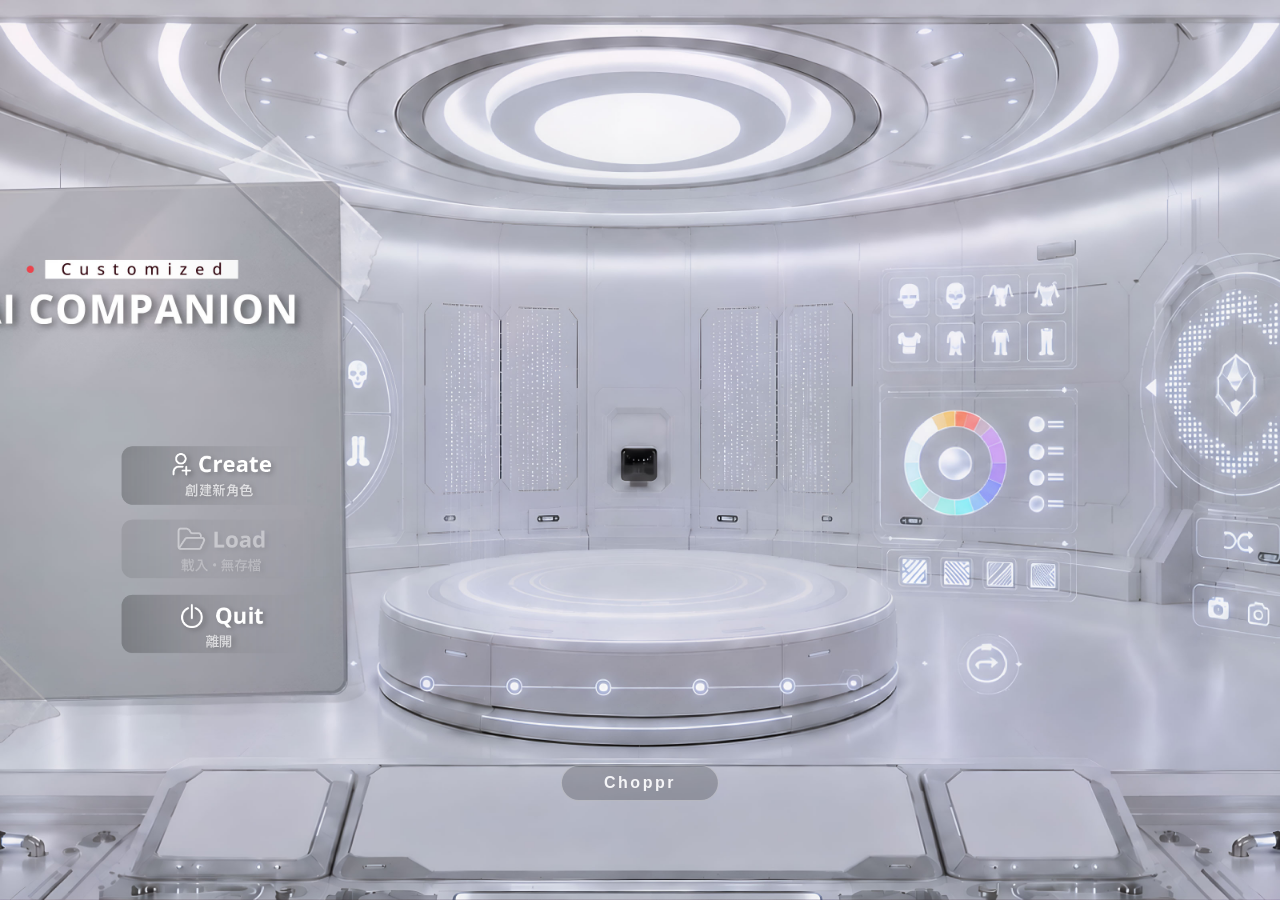
==== ui/web_container/index.html @ 9514e6f8 "UIUX Update" ====
<!DOCTYPE html>
<html lang="zh-Hant">
<head>
  <meta charset="UTF-8">
  <meta name="viewport" content="width=device-width, initial-scale=1.0">
  <title>ECHOES Pet</title>
  <link rel="stylesheet" href="style.css">
</head>
<body>
  <main id="stage-root" class="stage-root" aria-label="ECHOES Companion Main">
    <div id="stage-background" class="stage-background" aria-hidden="true"><img class="room-background" src="../../assets/backgrounds/default_room.jpg" alt=""></div>
    <div id="stage-pet-layer" class="stage-pet-layer" aria-label="角色，點擊可開啟聊天">
      <div id="panel-video-anchor" class="room-panel-anchor"><video id="panel-video" muted playsinline></video></div>
      <button id="pet-character" class="room-character" type="button" aria-label="與角色聊天"><video id="pet-video" autoplay loop muted playsinline></video></button>
    </div>
    <div id="hud-level-badge" class="level-badge" aria-live="polite"><span id="hud-score-text">★ Score 0</span><span id="hud-score-level">· Lv.1</span><span id="hud-score-delta" hidden>+0</span></div>
    <nav id="companion-nav" aria-label="Companion actions">
      <button class="companion-nav__item" type="button" data-hud="hud-chat" aria-label="Chat"><span class="nav-glyph">◌</span><span class="nav-badge" hidden></span><span>Chat</span></button>
      <button class="companion-nav__item" type="button" data-hud="hud-agent" aria-label="Agent"><span class="nav-glyph">✦</span><span>Agent</span></button>
      <button class="companion-nav__item" type="button" data-hud="hud-style" aria-label="Style"><span class="nav-glyph">◇</span><span>Style</span></button>
      <button class="companion-nav__item" type="button" data-hud="hud-scene" aria-label="Scene"><span class="nav-glyph">▦</span><span>Scene</span></button>
    </nav>
    <button id="stage-save-button" class="stage-menu-button stage-save-button" type="button">儲存進度</button><span id="render-activity-badge" class="render-activity-badge" hidden aria-label="Render activity"></span><button id="stage-menu-button" class="stage-menu-button" type="button" aria-label="返回主選單">‹ Menu</button>
  </main>

  <div id="app-screens" aria-live="polite">
    <section id="screen-main-menu" class="app-screen menu-screen window-drag-handle" aria-label="Main Menu">
      <nav class="menu-screen__actions">
        <button id="menu-create-button" class="menu-action menu-action--primary" type="button" aria-label="Create"><img src="../assets/buttons/create.png" alt=""><small hidden>建立新角色</small></button>
        <button id="menu-load-button" class="menu-action" type="button" disabled aria-label="Load"><img src="../assets/buttons/load.png" alt=""><small hidden>尚無角色</small></button>
        <button id="menu-quit-button" class="menu-action" type="button" aria-label="Quit"><img src="../assets/buttons/quit.png" alt=""><small hidden>離開</small></button>
      </nav>
      <section class="menu-screen__preview" aria-label="Companion preview"><div class="menu-screen__preview-card"><video id="menu-preview-character" autoplay muted loop playsinline aria-label="Choppr 預覽動畫"></video></div><b>Choppr</b></section>
    </section>

    <section id="screen-create-character" class="app-screen creation-screen" aria-label="Create Character" hidden>
      <div class="screen-card screen-card--wide">
        <header class="screen-header"><div><h1>Create Character</h1><p>建立角色</p></div><button class="icon-button" type="button" data-screen="screen-main-menu" aria-label="Back">×</button></header>
        <nav class="screen-tabs" aria-label="角色建立方式"><button id="preset-tab-button" class="is-active" type="button">Preset <small>預設 ×7</small></button><button id="customize-tab-button" type="button">Customize <small>客製化</small></button></nav>
        <section id="tab-preset" class="create-tab">
          <div class="preset-carousel"><button id="preset-carousel-prev" class="carousel-arrow" type="button" aria-label="Previous">‹</button><div class="preset-spotlight"><div class="preset-portrait"></div><div><span id="preset-carousel-index" class="counter-pill">0 / 0</span><h2 id="preset-name">尚無預設角色</h2><p id="preset-persona">選擇一位角色開始冒險。</p><button id="preset-select-button" class="primary-button" type="button" disabled>Select</button></div></div><button id="preset-carousel-next" class="carousel-arrow" type="button" aria-label="Next">›</button></div>
          <div id="preset-thumb-list" class="number-pager" aria-label="Preset pages"></div>
        </section>
        <section id="tab-customize" class="create-tab" data-state="before" hidden>
          <div class="customize-grid"><div class="customize-form"><label class="upload-box" for="preset-customize-file"><span>＋</span><b>Upload image</b><small>上傳單張圖片</small></label><input id="preset-customize-file" type="file" accept="image/*" hidden><label>Character Name<input id="custom-character-name" type="text" placeholder="Character name..."></label><label>Prompt <small>(optional)</small><textarea id="custom-character-prompt" rows="4" placeholder="Describe style..."></textarea></label><button id="preset-customize-generate" class="primary-button" type="button">Generate</button></div><div class="customize-preview"><div class="customize-state customize-state--before"><p>等待生成</p><span>上傳圖片並輸入角色資訊</span></div><div class="customize-state customize-state--generating"><b>Generating</b><p>角色審核中…</p><div class="progress-line"><span></span></div><button class="ghost-button" type="button" data-modal="modal-discard-confirm">Back</button></div><div class="customize-state customize-state--done"><b>Done</b><div class="preview-orb"></div><p>動態與背景已就緒</p><button id="custom-use-button" class="primary-button" type="button">Use this character</button><button class="ghost-button" type="button" data-modal="modal-discard-confirm">Regenerate</button></div></div></div>
        </section>
      </div>
    </section>

    <section id="screen-load-save" class="app-screen load-screen window-drag-handle" aria-label="Load Save" hidden>
      <div class="screen-card screen-card--save"><header class="screen-header"><div><h1>Load Save</h1><p>載入存檔</p></div><button class="icon-button" type="button" data-screen="screen-main-menu" aria-label="Back">×</button></header><div id="save-card-grid" class="save-card-grid"></div><footer class="screen-footer"><button id="save-back-button" class="ghost-button" type="button">Back</button><span></span><button id="save-delete-button" class="danger-button" type="button" disabled>Delete</button><button id="save-continue-button" class="primary-button" type="button" disabled>Continue</button></footer></div>
    </section>

    <section id="screen-loading" class="app-screen loading-screen" aria-label="Loading" hidden><span id="loading-percent" class="loading-percent">0%</span><div class="loading-screen__copy"><h1>Loading your companion</h1><p>場景與角色正在就位</p><div class="progress-line"><span></span></div></div></section>
  </div>

  <div id="hud-layer" hidden>
    <section id="hud-chat" class="hud-panel" aria-label="Chat" hidden><header class="hud-header"><div><h1>Chat</h1><p>對話</p></div><button class="icon-button" type="button" data-close-hud aria-label="Close">×</button></header><div id="conversation-list" class="message-list" aria-live="polite"></div><footer class="hud-composer"><input id="talk-text-input" type="text" placeholder="輸入訊息…"><button id="runtime-stt-button" class="icon-button" type="button" aria-label="Voice input">◉</button></footer><span id="conversation-queue-text" hidden>Queue 0</span></section>
    <section id="hud-agent" class="hud-panel" aria-label="Agent" hidden><header class="hud-header"><h1>Agent</h1><button class="icon-button" type="button" data-close-hud aria-label="Close">×</button></header><div class="agent-command"><input id="agent-command-input" type="text" placeholder="問我或下指令…"><button id="agent-command-mic" class="icon-button" type="button" aria-label="Voice input">◉</button><button id="agent-command-submit" class="primary-button" type="button">GO</button></div><div class="chip-row"><button id="agent-chip-music" type="button">♫ 音樂</button><button id="agent-toggle-music" class="chip-toggle" type="button" hidden aria-label="切換音樂技能開關">⏻</button><button id="agent-chip-news" type="button">▤ 遊戲新聞</button><button id="agent-toggle-news" class="chip-toggle" type="button" hidden aria-label="切換新聞技能開關">⏻</button></div><div class="agent-result"><span id="agent-result-text">輸入問題或點選快捷指令。</span><b id="agent-result-delta">+0</b></div><section class="agent-persona" aria-label="人設"><div class="agent-persona__head"><h2>人設</h2><span id="persona-validation-status" class="counter-pill">-</span></div><textarea id="persona-textarea" rows="4" placeholder="輸入角色人設，例如：個性、說話語氣、喜好…"></textarea><div class="agent-persona__actions"><button id="persona-save-button" class="secondary-button" type="button">儲存人設</button><button id="persona-cancel-button" class="ghost-button" type="button">取消變更</button></div></section></section>
    <section id="hud-style" class="hud-panel" aria-label="Style" hidden><header class="hud-header"><div><h1>Styles</h1><p>造型 <span id="style-slot-count" class="counter-pill">格子 2 / 4</span></p></div><button class="icon-button" type="button" data-close-hud aria-label="Close">×</button></header><div id="style-slot-grid" class="slot-grid"></div><div class="slot-legend"><span>□ 已生成</span><span>◌ 生成中</span><span>◍ 待確認</span><span>┄ 空格待生成</span></div><button id="style-apply-button" class="apply-button" type="button" disabled>Apply</button></section>
    <section id="hud-scene" class="hud-panel" aria-label="Scene" hidden><header class="hud-header"><div><h1>Scene</h1><p>場景</p></div><button class="icon-button" type="button" data-close-hud aria-label="Close">×</button></header><div id="scene-slot-grid" class="slot-grid"></div><div class="slot-legend"><span>□ 已生成</span><span>◌ 生成中</span><span>┄ 空格待生成</span></div><button id="scene-follow-button" class="ghost-button" type="button">↺ 跟隨造型</button><button id="scene-apply-button" class="apply-button" type="button" disabled>Apply</button></section>
  </div>

  <div id="modal-layer" hidden>
    <section id="modal-name-character" class="modal" role="dialog" aria-modal="true" aria-label="Name character" hidden><h1>Name your character</h1><p>確認名稱後建立角色。</p><input id="name-character-input" type="text" value="New Companion"><footer><button class="ghost-button" type="button" data-close-modal>Cancel</button><button id="name-character-confirm" class="primary-button" type="button">Confirm</button></footer></section>
    <section id="modal-discard-confirm" class="modal" role="dialog" aria-modal="true" aria-label="Discard generated content" hidden><div class="modal-warning">!</div><h1>回上一步將刪除已生成內容</h1><p>重新生成或返回編輯會清除目前已完成的 13 組動作模板，此操作無法復原。</p><footer><button class="ghost-button" type="button" data-close-modal>Cancel</button><button id="discard-confirm-button" class="danger-button" type="button">Discard &amp; back</button></footer></section>
    <section id="modal-delete-confirm" class="modal" role="dialog" aria-modal="true" aria-label="Delete save" hidden><div class="modal-warning">!</div><h1 id="delete-save-title">刪除存檔？</h1><p>此角色的等級、造型與場景進度將永久刪除、無法復原。</p><footer><button class="ghost-button" type="button" data-close-modal>Cancel</button><button id="delete-confirm-button" class="danger-button" type="button">Delete</button></footer></section>
    <section id="modal-close-confirm" class="modal" role="dialog" aria-modal="true" aria-label="Close app" hidden><h1>Close ECHOES?</h1><label><input id="skip-close-confirm" type="checkbox"> 不再顯示此提示</label><footer><button class="ghost-button" type="button" data-close-modal>Cancel</button><button id="close-confirm-button" class="danger-button" type="button">Close</button></footer></section>
    <section id="modal-reward-popup" class="modal" role="dialog" aria-modal="true" aria-label="Reward" hidden><h1>New reward ready</h1><p>新的素材已完成生成。</p><footer><button class="ghost-button" type="button" data-close-modal>Later</button><button class="primary-button" type="button" data-close-modal>Apply</button></footer></section>
    <section id="modal-growth-offer" class="modal" role="dialog" aria-modal="true" aria-label="Generate growth variant" hidden><h1 id="growth-offer-title">準備生成新造型？</h1><p id="growth-offer-description">此提示會說明本次升級或事件的觸發原因。</p><footer><button id="growth-offer-decline" class="ghost-button" type="button">暫不生成</button><button id="growth-offer-accept" class="primary-button" type="button">生成</button></footer></section>
    <section id="modal-motion-offer" class="modal" role="dialog" aria-modal="true" aria-label="Generate motion clips" hidden><h1 id="motion-offer-title">準備生成動作？</h1><p id="motion-offer-description">此提示會說明本次升級或事件的觸發原因。</p><img id="motion-offer-preview" class="modal-preview" alt="New style preview"><footer><button id="motion-offer-decline" class="ghost-button" type="button">不生成</button><button id="motion-offer-accept" class="primary-button" type="button">生成</button></footer></section>
  </div>

  <aside id="debug-panel" hidden aria-label="Debug panel"><button id="debug-close-button" class="icon-button" type="button">×</button><h2>Debug</h2><p id="room-character-name">Pet Preview</p><span id="runtime-mode-badge">mode: harness</span><span id="runtime-stt-status">idle</span><button id="runtime-reset-button" type="button">Reset</button><button id="runtime-joke-button" type="button">Joke</button><button id="runtime-share-button" type="button">Share</button><button id="runtime-music-button" type="button">Music</button><button id="runtime-news-button" type="button">News</button><button id="refresh-skills-button" type="button">Refresh skills</button><span id="skill-count-badge">0 skills</span><div id="skill-list"></div><span id="character-skill-count">0 skills</span><div id="character-skill-list"></div><div id="persona-builtin-skill-list"></div><button id="persona-local-skill-new-button" type="button">新增技能</button><div id="persona-local-skill-list"></div><div id="persona-local-skill-form" hidden><input id="local-skill-id-input" placeholder="skill_id"><input id="local-skill-display-name-input" placeholder="顯示名稱"><input id="local-skill-description-input" placeholder="描述"><input id="local-skill-triggers-input" placeholder="觸發詞"><input id="local-skill-behavior-input" placeholder="behavior"><input id="local-skill-required-tool-input" placeholder="required_tool"><p id="local-skill-form-error" hidden></p><button id="local-skill-save-button" type="button">儲存技能</button><button id="local-skill-form-cancel-button" type="button">取消</button></div><input id="persona-preview-input" placeholder="測試技能"><button id="persona-preview-button" type="button">預覽</button><div id="persona-preview-result" hidden></div></aside>
  <audio id="room-audio" preload="none"></audio>
  <script src="qrc:///qtwebchannel/qwebchannel.js"></script>
  <script src="app.js"></script>
</body>
</html>
---- ui/web_container/style.css ----
:root {
  --ink: #f5f5f7;
  --muted: #a1a1aa;
  --surface: rgba(24, 24, 27, .9);
  --surface-strong: rgba(18, 18, 20, .95);
  --line: rgba(255, 255, 255, .1);
  --accent: #ff4d4d;
  --radius: 32px;
  --stage-scale: 1;
}

* { box-sizing: border-box; }
html, body { width: 100%; height: 100%; margin: 0; overflow: hidden; background: #09090b; color: var(--ink); font-family: "Segoe UI", "Microsoft JhengHei", sans-serif; }
button, input, textarea { font: inherit; }
button { cursor: pointer; }
button:disabled { cursor: not-allowed; opacity: .38; }
[hidden] { display: none !important; }

.stage-root, .stage-background, .stage-pet-layer { position: fixed; top: 0; right: 0; bottom: 0; left: 0; }
.stage-root { overflow: hidden; background: #09090b; }
.stage-background { z-index: 0; background: radial-gradient(circle at 70% 20%, #2b2736, #0b0b0e 72%); }
.room-background { width: 100%; height: 100%; object-fit: cover; }
.stage-pet-layer { z-index: 1; pointer-events: none; }
/* webm 是 1920×1080 全幅、角色已合成在畫面中，所以角色層滿版承接原尺寸，不另外框一個小方塊。
   moveCharacter(x, y, scale) 仍可微調位移與縮放，留給實機對位用。 */
.room-character { position: absolute; top: 0; right: 0; bottom: 0; left: 0; width: 100%; height: 100%; padding: 0; border: 0; background: transparent; transform: translate(var(--pet-anchor-shift, 0px), calc(-1 * var(--pet-floor-offset, 0px))) scale(var(--pet-scale, 1)); pointer-events: auto; }
.room-character video, .room-panel-anchor video { width: 100%; height: 100%; object-fit: contain; object-position: center center; }
.room-panel-anchor { position: absolute; top: 0; right: 0; bottom: 0; left: 0; pointer-events: none; }
.room-panel-anchor video { display: none; }
.stage-root.asset-applying { animation: asset-applied .36s ease; }@keyframes asset-applied { 50% { filter: brightness(1.18); } }

.level-badge { position: fixed; z-index: 4; top: 48px; right: 48px; display: flex; align-items: center; padding: 10px 18px; border: 1px solid var(--line); border-radius: 999px; background: rgba(0, 0, 0, .6); backdrop-filter: blur(12px); font-size: 15px; letter-spacing: .04em; }
#hud-score-delta { color: var(--accent); font-weight: 800; }
#companion-nav { position: fixed; z-index: 4; bottom: 48px; left: 50%; display: flex; transform: translateX(-50%); }
.companion-nav__item { position: relative; display: grid; width: 96px; justify-items: center; gap: 12px; border: 0; background: transparent; color: rgba(255,255,255,.7); font-size: 16px; font-weight: 600; letter-spacing: .04em; }
.nav-glyph { display: grid; width: 96px; height: 96px; place-items: center; border: 1px solid var(--line); border-radius: 24px; background: rgba(15,15,18,.58); box-shadow: 0 12px 32px rgba(0,0,0,.32); color: var(--ink); font-size: 38px; transition: .18s ease; }
.companion-nav__item:hover .nav-glyph, .companion-nav__item.is-active .nav-glyph { border-color: rgba(255,255,255,.4); background: rgba(255,255,255,.13); transform: translateY(-3px); }
.companion-nav__item.is-active { color: var(--ink); }
.nav-badge { position: absolute; top: -4px; right: 1px; width: 13px; height: 13px; border: 2px solid #121214; border-radius: 50%; background: var(--accent); }
.stage-menu-button { position: fixed; z-index: 4; right: 48px; bottom: 48px; padding: 12px 26px; border: 1px solid var(--line); border-radius: 999px; background: rgba(0,0,0,.6); backdrop-filter: blur(12px); color: var(--ink); font-size: 15px; font-weight: 600; letter-spacing: .06em; }
.stage-save-button { right: 180px; }
.render-activity-badge { position: fixed; z-index: 4; display: block; right: 158px; bottom: 66px; width: 10px; height: 10px; border-radius: 50%; background: var(--accent); }
.render-activity-badge.is-active { animation: render-activity-pulse 1s infinite ease-in-out; }
.render-activity-badge.is-failed { background: #ff4d4d; animation: render-activity-pulse .45s infinite ease-in-out; }
@keyframes render-activity-pulse { 0%, 100% { opacity: .35; } 50% { opacity: 1; } }
.stage-menu-button:hover { border-color: rgba(255,255,255,.4); background: rgba(255,255,255,.13); }
#runtime-stt-button { flex: 0 0 auto; overflow: hidden; }
#runtime-stt-button[data-state="listening"] { border-color: rgba(255,77,77,.7); background: rgba(255,77,77,.18); color: #ff9494; }
#runtime-stt-button[data-state="transcribing"], #runtime-stt-button[data-state="starting"], #runtime-stt-button[data-state="loading"] { color: #9db4d8; }

#app-screens, #hud-layer, #modal-layer { position: fixed; top: 0; right: 0; bottom: 0; left: 0; z-index: 20; }
#app-screens { pointer-events: none; }
.app-screen { position: absolute; top: 0; right: 0; bottom: 0; left: 0; display: grid; place-items: center; pointer-events: auto; background: #121214; }
.app-screen:not([hidden]) ~ * { pointer-events: none; }
.menu-screen { background: #121214 center / cover no-repeat; background-image: url(../assets/backgrounds/main_menu.jpg) !important; background-size: cover; background-position: center; }
.creation-screen, .load-screen { background: #121214 center / cover no-repeat; }
.window-drag-handle { cursor: move; }.window-drag-handle button, .window-drag-handle input, .window-drag-handle textarea { cursor: pointer; }
.menu-screen__actions { position: absolute; top: 62%; left: 19%; display: grid; width: 19%; max-width: 387px; gap: 0; transform: translate(-50%, -50%); }
.menu-screen__preview { position: absolute; top: 0; right: 0; bottom: 0; left: 0; pointer-events: none; text-align: center; }.menu-screen__preview-card { position: absolute; top: 58%; left: 50%; width: 28%; max-width: 540px; height: 40%; max-height: 430px; overflow: hidden; transform: translate(-50%, -50%); }.menu-screen__preview-card video { width: 100%; height: 100%; object-fit: contain; transform: translateY(-120px) scale(2.25); transform-origin: center; background: transparent; }.menu-screen__preview > b { position: absolute; top: 85%; left: 50%; padding: 8px 42px; border: 1px solid rgba(255,255,255,.35); border-radius: 999px; background: rgba(0,0,0,.2); transform: translateX(-50%); letter-spacing: .16em; }
.menu-action { display: block; min-height: 0; padding: 0; border: 0; border-radius: 0; background: transparent; color: var(--ink); text-align: center; transition: .15s ease; }.menu-action img { display: block; width: 100%; height: auto; }.menu-action small { display: none; }.menu-action--primary { border-color: transparent; background: transparent; }.menu-action:hover:not(:disabled) { transform: scale(.98); background: transparent; filter: brightness(1.08); }

.screen-card { width: 1040px; max-height: 920px; padding: 48px; border: 1px solid var(--line); border-radius: var(--radius); background: var(--surface); box-shadow: 0 25px 50px -12px rgba(0,0,0,.65); backdrop-filter: blur(20px); }.screen-card--wide { width: 1320px; }.screen-card--save { width: min(1320px, 92vw); padding: 40px; }
.screen-header, .hud-header { display: flex; align-items: center; justify-content: space-between; }.screen-header { margin-bottom: 34px; }.screen-header h1, .hud-header h1, .modal h1 { margin: 0; font-size: 30px; }.screen-header p, .hud-header p, .modal p { margin: 6px 0 0; color: var(--muted); }.icon-button { display: grid; width: 42px; height: 42px; place-items: center; border: 1px solid rgba(255,255,255,.2); border-radius: 10px; background: rgba(255,255,255,.02); color: var(--ink); font-size: 28px; line-height: 1; }.icon-button:hover { background: rgba(255,255,255,.1); }
.screen-tabs { display: flex; margin-bottom: 42px; border-bottom: 1px solid var(--line); }.screen-tabs button { position: relative; padding: 0 0 17px; border: 0; background: transparent; color: var(--muted); font-size: 18px; }.screen-tabs small { margin-left: 6px; }.screen-tabs button.is-active { color: var(--ink); }.screen-tabs button.is-active::after { position: absolute; right: 0; bottom: -1px; left: 0; height: 3px; background: white; content: ""; }
.preset-carousel { display: grid; grid-template-columns: 70px 1fr 70px; align-items: center; gap: 32px; }.carousel-arrow { width: 62px; height: 62px; border: 1px solid var(--line); border-radius: 50%; background: rgba(255,255,255,.05); color: var(--ink); font-size: 42px; }.preset-spotlight { display: grid; grid-template-columns: 1fr 360px; min-height: 430px; gap: 62px; align-items: center; }.preset-portrait { height: 390px; border: 1px solid var(--line); border-radius: 28px; background: #151515 center / cover no-repeat; }.counter-pill { display: inline-block; padding: 4px 11px; border-radius: 999px; background: rgba(255,255,255,.1); color: #d4d4d8; font-size: 13px; }.preset-spotlight h2 { margin: 18px 0 12px; font-size: 38px; }.preset-spotlight p { min-height: 80px; color: var(--muted); line-height: 1.7; }.number-pager { display: flex; justify-content: center; margin-top: 34px; }.preset-thumb { width: 44px; height: 44px; border: 1px solid var(--line); border-radius: 10px; background: rgba(255,255,255,.04); color: var(--muted); }.preset-thumb.is-active { border-color: white; background: white; color: #111; }.preset-thumb--empty { opacity: .28; }

.customize-grid { display: grid; grid-template-columns: 1fr 1fr; gap: 64px; }.customize-form { display: grid; gap: 22px; }.customize-form label { display: grid; gap: 9px; color: #d4d4d8; font-size: 15px; }.customize-form input, .customize-form textarea, .hud-composer input, .agent-command input, .modal input, .agent-persona textarea { width: 100%; border: 1px solid var(--line); border-radius: 12px; outline: 0; background: #151515; color: var(--ink); padding: 15px 17px; }.customize-form textarea { resize: none; }.upload-box { min-height: 182px; place-content: center; justify-items: center; border: 1px dashed rgba(255,255,255,.22); border-radius: 20px; background: #151515; color: var(--muted); cursor: pointer; }.upload-box span { font-size: 35px; }.upload-box small { color: #71717a; }.customize-preview { display: grid; min-height: 510px; place-items: center; border: 1px solid rgba(255,255,255,.05); border-radius: 26px; background: rgba(0,0,0,.27); text-align: center; }.customize-state { display: none; max-width: 385px; }.customize-state b { color: var(--accent); font-size: 25px; }.customize-state p { color: var(--muted); line-height: 1.65; }.customize-state--before { display: grid; }.customize-state--generating, .customize-state--done { gap: 18px; }.create-tab[data-state="generating"] .customize-state--generating, .create-tab[data-state="done"] .customize-state--done { display: grid; }.create-tab[data-state="generating"] .customize-state--before, .create-tab[data-state="done"] .customize-state--before { display: none; }.preview-orb { width: 210px; height: 210px; margin: auto; border-radius: 50%; background: radial-gradient(circle, rgba(255,255,255,.2), rgba(255,255,255,.02) 62%); filter: blur(2px); }.progress-line { overflow: hidden; height: 7px; border-radius: 999px; background: rgba(255,255,255,.1); }.progress-line span { display: block; width: 66%; height: 100%; border-radius: inherit; background: var(--accent); animation: progress 1.8s infinite alternate; }@keyframes progress { to { width: 84%; } }

.save-card-grid { display: grid; grid-template-columns: repeat(4, 1fr); gap: 24px; max-height: 640px; min-height: 0; margin-bottom: 48px; overflow-y: auto; }.save-card { display: grid; min-height: clamp(192px, 18vw, 220px); padding: clamp(16px, 2vw, 24px); gap: 14px; border: 1px solid var(--line); border-radius: 16px; background: rgba(255,255,255,.035); color: var(--ink); text-align: left; }.save-card:hover, .save-card.is-selected { border-color: rgba(255,255,255,.8); background: rgba(255,255,255,.09); }.save-card.is-selected::after { position: absolute; width: 9px; height: 9px; border-radius: 50%; background: var(--accent); content: ""; }.save-card__thumb { width: 100%; height: clamp(96px, 10vw, 120px); border-radius: 12px; background: #2a2a2d; object-fit: cover; }.save-card__meta, .save-card__name, .save-card__sub { display: grid; gap: 4px; }.save-card__sub { color: var(--muted); font-size: 13px; }.save-card--empty { place-content: center; border-style: dashed; color: var(--muted); text-align: center; font-size: 18px; }.screen-footer { display: flex; justify-content: flex-end; margin-top: 0; }.screen-footer > span { display: none; }.screen-footer > button { min-width: 180px; }
.loading-screen { background: radial-gradient(circle at center, #282831, #09090b 70%); }.loading-screen__copy { width: 520px; text-align: center; }.loading-screen__copy span { color: var(--accent); font-size: 48px; font-weight: 800; }.loading-screen__copy h1 { margin: 20px 0 8px; font-size: 34px; }.loading-screen__copy p { color: var(--muted); }

/* HUD 位置移動 */
#hud-layer { z-index: 30; display: flex; justify-content: flex-end; padding-right: 100px;align-items: flex-start; padding-top: 200px; box-sizing: border-box; pointer-events: none; background: rgba(0,0,0,.17); }.hud-panel { width: 580px; max-height: min(880px, calc(100vh - 320px)); padding: 32px; border: 1px solid var(--line); border-radius: var(--radius); background: var(--surface); box-shadow: 0 25px 50px -12px rgba(0,0,0,.65); backdrop-filter: blur(20px); pointer-events: auto; }.hud-header { margin-bottom: 30px; }.message-list { display: grid; align-content: end; gap: 17px; min-height: 340px; max-height: 510px; overflow: auto; }.conversation-turn { display: grid; gap: 12px; }.conversation-turn__row { display: grid; gap: 5px; }.conversation-turn__row:first-child { justify-items: end; }.conversation-turn__label { display: none; }.conversation-turn__copy { max-width: 82%; padding: 12px 18px; border-radius: 17px 17px 17px 0; background: rgba(255,255,255,.08); }.conversation-turn__row:first-child .conversation-turn__copy { border-radius: 17px 17px 0; background: #f0f0f0; color: #161616; }.conversation-turn__text { margin: 0; line-height: 1.55; }.conversation-turn__text--muted { color: var(--muted); }.hud-composer, .agent-command { display: flex; margin-top: 26px; }.hud-composer input, .agent-command input { min-width: 0; flex: 1; }.primary-button, .danger-button, .ghost-button, .apply-button, .chip-row button { border: 1px solid transparent; border-radius: 14px; padding: 13px 22px; color: var(--ink); font-weight: 700; }.primary-button { border-color: rgba(255,255,255,.3); background: #f1f1f1; color: #131313; }.danger-button { border-color: rgba(255,77,77,.48); background: rgba(255,77,77,.12); color: #ff9494; }.ghost-button { border-color: var(--line); background: rgba(255,255,255,.04); }.chip-row { display: flex; flex-wrap: wrap; margin: 24px 0 14px; }.chip-row button { border-color: rgba(255,255,255,.2); background: rgba(255,255,255,.05); color: rgba(255,255,255,.82); padding: 9px 14px; }.agent-result { display: flex; align-items: center; justify-content: space-between; padding: 13px 16px; border: 1px solid var(--line); border-radius: 12px; background: rgba(0,0,0,.35); color: var(--muted); }.agent-result b { border-radius: 999px; background: #f1f1f1; color: #111; padding: 3px 8px; font-size: 12px; }.slot-grid { display: grid; grid-template-columns: repeat(3, 1fr); gap: 16px; min-height: 202px; }.asset-slot { min-height: 130px; border: 2px solid var(--line); border-radius: 12px; background: rgba(255,255,255,.04); color: var(--ink); text-align: center; }.asset-slot b, .asset-slot small { display: block; }.slot-legend { display: flex; margin: 25px 0; color: var(--muted); font-size: 12px; }.apply-button { width: 100%; margin-top: 12px; }.apply-button { border-color: rgba(255,255,255,.2); background: rgba(255,255,255,.07); font-size: 19px; letter-spacing: .1em; }

#modal-layer { z-index: 40; display: grid; place-items: center; background: rgba(0,0,0,.64); pointer-events: auto; }.modal { width: 680px; padding: 48px; border: 1px solid var(--line); border-radius: var(--radius); background: var(--surface-strong); box-shadow: 0 25px 50px -12px rgba(0,0,0,.75); text-align: center; }.modal p { line-height: 1.7; }.modal input { margin-top: 24px; }.modal footer { display: flex; justify-content: center; margin-top: 36px; }.modal-warning { display: grid; width: 62px; height: 62px; margin: 0 auto 22px; place-items: center; border: 1px solid rgba(255,77,77,.5); border-radius: 50%; color: var(--accent); font-size: 38px; }.modal label { display: block; margin-top: 25px; color: var(--muted); }

/* 技能／人設卡片（四份清單共用）。開啟為實體、關閉為半透明，一眼可辨。 */
.entity-card { display: grid; margin-bottom: 10px; padding: 14px 16px; gap: 7px; border: 1px solid var(--line);border-radius: 12px; background: rgba(255,255,255,.05); }
.entity-card__head { display: flex; align-items: flex-start; justify-content: space-between; }
.entity-card__head > * + * { margin-left: 12px; }
.entity-card__title { margin: 0; font-size: 15px; font-weight: 700; }
.entity-card__meta { margin: 0; color: var(--muted); font-size: 12px; line-height: 1.5; word-break: break-all; }
.entity-card__actions { display: flex; margin-top: 6px; }
.entity-card__actions > * + * { margin-left: 8px; }
.status-pill { flex: 0 0 auto; padding: 3px 11px; border: 1px solid var(--line); border-radius: 999px; font-size: 11px; letter-spacing: .06em; }
.entity-card[data-skill-enabled="true"] .status-pill { border-color: transparent; background: #f1f1f1; color: #131313; font-weight: 700; }
.entity-card[data-skill-enabled="false"] .status-pill { background: transparent; color: var(--muted); }
/* 開關狀態只反映在切換鈕本身的透明度上，卡片其餘內容全程可讀。 */
.entity-card[data-skill-enabled="false"] [data-skill-toggle], .entity-card[data-skill-enabled="false"] [data-character-skill-toggle] { opacity: .5; }
.chip-toggle { width: 36px; height: 36px; padding: 0; border-radius: 10px; font-size: 15px; }
.chip-toggle[data-skill-enabled="false"] { opacity: .5; }
.agent-persona { margin-top: 24px; padding-top: 22px; border-top: 1px solid var(--line); }
.agent-persona__head { display: flex; align-items: center; justify-content: space-between; margin-bottom: 12px; }
.agent-persona__head h2 { margin: 0; font-size: 15px; font-weight: 700; }
.agent-persona textarea { resize: vertical; }
.agent-persona__actions { display: flex; margin-top: 14px; }
.agent-persona__actions > * + * { margin-left: 10px; }
.secondary-button { border: 1px solid var(--line); border-radius: 10px; background: rgba(255,255,255,.07); color: var(--ink); padding: 8px 15px; font-weight: 600; }
.secondary-button:hover { background: rgba(255,255,255,.15); }
#debug-panel .entity-card button { width: auto; margin: 0; }
#debug-panel .entity-card input { margin: 2px 0; }

#debug-panel { position: fixed; z-index: 50; top: 22px; left: 22px; width: 430px; max-height: calc(100vh - 44px); overflow: auto; padding: 24px; border: 1px solid var(--line); border-radius: 18px; background: #18181b; box-shadow: 0 15px 40px #000; color: var(--ink); }#debug-panel .icon-button { float: right; }#debug-panel input, #debug-panel textarea, #debug-panel button { width: 100%; margin: 6px 0; padding: 8px; border: 1px solid #3f3f46; border-radius: 7px; background: #27272a; color: var(--ink); }#debug-panel .icon-button { width: 36px; }

.loading-percent { position: fixed; top: 40px; right: 48px; color: var(--accent); font-size: 48px; font-weight: 800; }
.loading-screen::before, .loading-screen::after { position: absolute; content: ""; opacity: 0; animation: loading-fade .55s forwards; }.loading-screen::before { top: 0; right: 0; bottom: 0; left: 0; background: radial-gradient(circle at 70% 35%, #3b3647, #121214 70%); }.loading-screen::after { width: 260px; height: 420px; bottom: 110px; left: calc(50% - 130px); border-radius: 50% 50% 20% 20%; background: rgba(255,255,255,.09); animation-delay: .35s; }.loading-screen__copy { position: relative; z-index: 1; }.loading-percent { z-index: 1; }@keyframes loading-fade { to { opacity: 1; } }
.slot--ready { cursor: pointer; }.slot--ready.is-selected { border-color: #fff; box-shadow: inset 0 0 0 1px #fff; }.slot--ready.is-selected::after { display: block; width: 8px; height: 8px; margin: 8px auto 0; border-radius: 50%; background: var(--accent); content: ""; }.slot--generating { border-color: var(--accent); color: var(--accent); }.slot--awaiting_confirm { border-color: #f0b429; color: #f0b429; }.slot--empty { border-style: dashed; color: #71717a; }
.modal-preview { display: block; max-width: 100%; max-height: min(70vh, 640px); margin: 24px auto 0; border-radius: 16px; }
.asset-slot-history { display: grid; gap: 4px; }.revision-nav { display: flex; justify-content: center; pointer-events: auto; }.revision-nav button { border: 0; background: transparent; color: var(--muted); font-size: 12px; cursor: pointer; }.revision-nav button:disabled { opacity: .35; cursor: default; }
.agent-result span { min-width: 0; overflow: hidden; text-overflow: ellipsis; white-space: nowrap; }.agent-result b { flex: 0 0 auto; }
/* 實機是 QtWebEngine 5.15 (Chromium 83)，flex 的 gap 要 84 才支援，這裡以相鄰兄弟 margin 取代。
   grid 的 gap 可用，故僅 flex 容器需要。 */
.level-badge > * + * { margin-left: 8px; }
#companion-nav > * + * { margin-left: 24px; }
.screen-header > * + *, .hud-header > * + * { margin-left: 24px; }
.screen-tabs > * + * { margin-left: 38px; }
.number-pager > * + * { margin-left: 12px; }
.screen-footer > * + * { margin-left: 16px; }
.hud-composer > * + *, .agent-command > * + * { margin-left: 12px; }
.chip-row > * { margin: 0 10px 10px 0; }
.agent-result > * + * { margin-left: 15px; }
.slot-legend > * + * { margin-left: 20px; }
.modal footer > * + * { margin-left: 16px; }

.asset-slot__thumb { display: block; width: 100%; height: 72px; object-fit: cover; border-radius: 10px; }
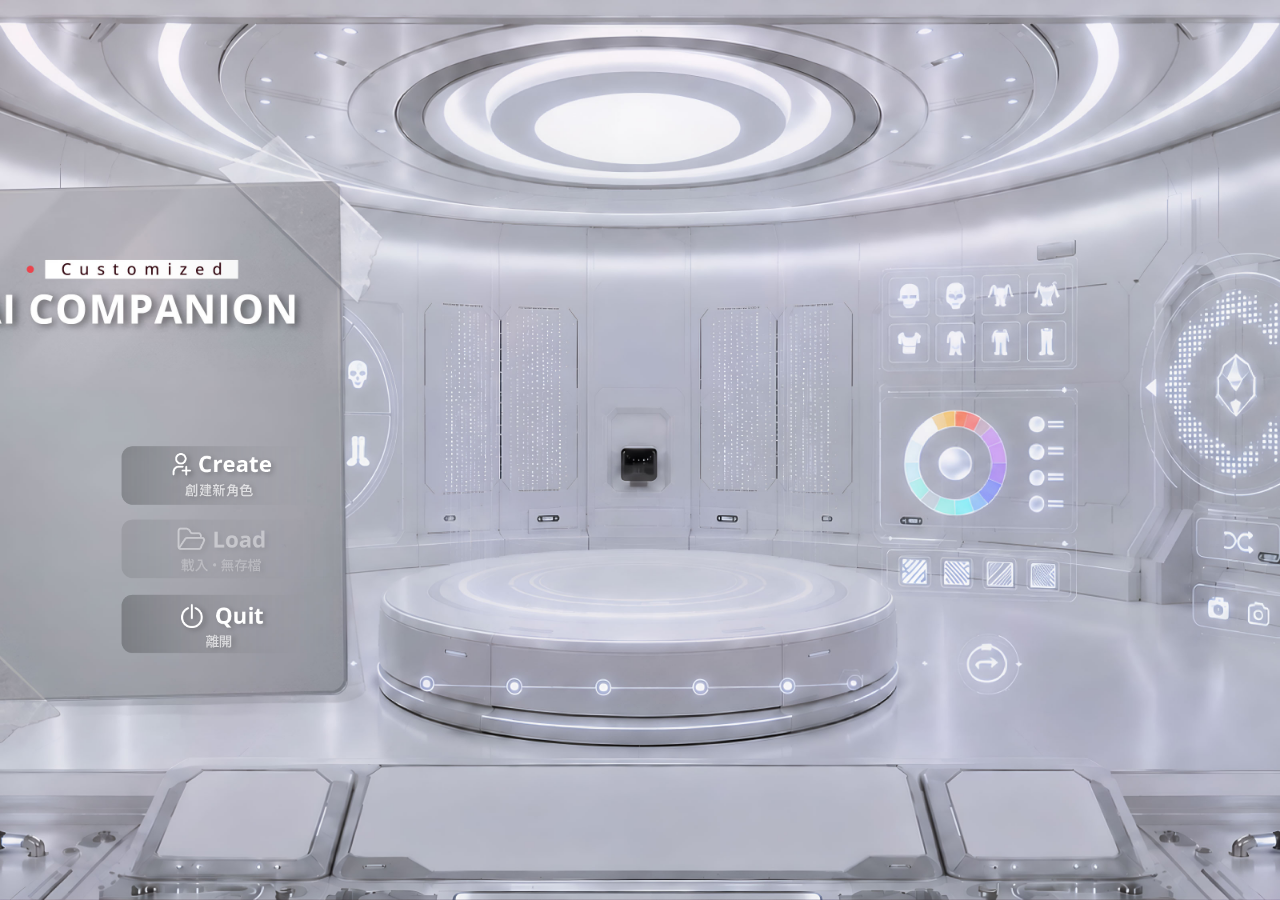
==== commit e95f0e5c: "0914_update" ====
--- a/ui/web_container/index.html
+++ b/ui/web_container/index.html
@@ -11,31 +11,33 @@
     <div id="stage-background" class="stage-background" aria-hidden="true"><img class="room-background" src="../../assets/backgrounds/default_room.jpg" alt=""></div>
     <div id="stage-pet-layer" class="stage-pet-layer" aria-label="角色，點擊可開啟聊天">
       <div id="panel-video-anchor" class="room-panel-anchor"><video id="panel-video" muted playsinline></video></div>
-      <button id="pet-character" class="room-character" type="button" aria-label="與角色聊天"><video id="pet-video" autoplay loop muted playsinline></video></button>
+      <button id="pet-character" class="room-character" type="button" data-hit-region aria-label="與角色聊天"><video id="pet-video" autoplay loop muted playsinline></video></button>
     </div>
     <div id="hud-level-badge" class="level-badge" aria-live="polite"><span id="hud-score-text">★ Score 0</span><span id="hud-score-level">· Lv.1</span><span id="hud-score-delta" hidden>+0</span></div>
-    <nav id="companion-nav" aria-label="Companion actions">
+    <nav id="companion-nav" data-hit-region aria-label="Companion actions">
       <button class="companion-nav__item" type="button" data-hud="hud-chat" aria-label="Chat"><span class="nav-glyph">◌</span><span class="nav-badge" hidden></span><span>Chat</span></button>
       <button class="companion-nav__item" type="button" data-hud="hud-agent" aria-label="Agent"><span class="nav-glyph">✦</span><span>Agent</span></button>
       <button class="companion-nav__item" type="button" data-hud="hud-style" aria-label="Style"><span class="nav-glyph">◇</span><span>Style</span></button>
       <button class="companion-nav__item" type="button" data-hud="hud-scene" aria-label="Scene"><span class="nav-glyph">▦</span><span>Scene</span></button>
     </nav>
-    <button id="stage-save-button" class="stage-menu-button stage-save-button" type="button">儲存進度</button><span id="render-activity-badge" class="render-activity-badge" hidden aria-label="Render activity"></span><button id="stage-menu-button" class="stage-menu-button" type="button" aria-label="返回主選單">‹ Menu</button>
+    <button id="stage-save-button" class="stage-menu-button stage-save-button" type="button">儲存進度</button><div id="render-activity-badge" class="render-activity-badge" hidden aria-live="polite"><span class="render-activity-badge__label">生成中</span><span class="render-activity-badge__value">0%</span><i><b></b></i></div><button id="stage-menu-button" class="stage-menu-button" type="button" aria-label="返回主選單">‹ Menu</button>
   </main>
 
   <div id="app-screens" aria-live="polite">
-    <section id="screen-main-menu" class="app-screen menu-screen window-drag-handle" aria-label="Main Menu">
+    <section id="screen-main-menu" class="app-screen menu-screen" aria-label="Main Menu">
+      <div class="window-drag-bar window-drag-handle" aria-hidden="true"></div>
       <nav class="menu-screen__actions">
         <button id="menu-create-button" class="menu-action menu-action--primary" type="button" aria-label="Create"><img src="../assets/buttons/create.png" alt=""><small hidden>建立新角色</small></button>
         <button id="menu-load-button" class="menu-action" type="button" disabled aria-label="Load"><img src="../assets/buttons/load.png" alt=""><small hidden>尚無角色</small></button>
         <button id="menu-quit-button" class="menu-action" type="button" aria-label="Quit"><img src="../assets/buttons/quit.png" alt=""><small hidden>離開</small></button>
       </nav>
-      <section class="menu-screen__preview" aria-label="Companion preview"><div class="menu-screen__preview-card"><video id="menu-preview-character" autoplay muted loop playsinline aria-label="Choppr 預覽動畫"></video></div><b>Choppr</b></section>
+      <section class="menu-screen__preview" aria-label="Companion preview"><div class="menu-screen__preview-card"><video id="menu-preview-character" autoplay muted loop playsinline aria-label="Choppr 預覽動畫"></video></div></section>
     </section>
 
     <section id="screen-create-character" class="app-screen creation-screen" aria-label="Create Character" hidden>
+      <img class="screen-background" src="../ref_pic/Lab_BG.png" alt="">
       <div class="screen-card screen-card--wide">
-        <header class="screen-header"><div><h1>Create Character</h1><p>建立角色</p></div><button class="icon-button" type="button" data-screen="screen-main-menu" aria-label="Back">×</button></header>
+        <header class="screen-header window-drag-handle"><div><h1>Create Character</h1><p>建立角色</p></div><button class="icon-button" type="button" data-screen="screen-main-menu" aria-label="Back">×</button></header>
         <nav class="screen-tabs" aria-label="角色建立方式"><button id="preset-tab-button" class="is-active" type="button">Preset <small>預設 ×7</small></button><button id="customize-tab-button" type="button">Customize <small>客製化</small></button></nav>
         <section id="tab-preset" class="create-tab">
           <div class="preset-carousel"><button id="preset-carousel-prev" class="carousel-arrow" type="button" aria-label="Previous">‹</button><div class="preset-spotlight"><div class="preset-portrait"></div><div><span id="preset-carousel-index" class="counter-pill">0 / 0</span><h2 id="preset-name">尚無預設角色</h2><p id="preset-persona">選擇一位角色開始冒險。</p><button id="preset-select-button" class="primary-button" type="button" disabled>Select</button></div></div><button id="preset-carousel-next" class="carousel-arrow" type="button" aria-label="Next">›</button></div>
@@ -47,8 +49,10 @@
       </div>
     </section>
 
-    <section id="screen-load-save" class="app-screen load-screen window-drag-handle" aria-label="Load Save" hidden>
-      <div class="screen-card screen-card--save"><header class="screen-header"><div><h1>Load Save</h1><p>載入存檔</p></div><button class="icon-button" type="button" data-screen="screen-main-menu" aria-label="Back">×</button></header><div id="save-card-grid" class="save-card-grid"></div><footer class="screen-footer"><button id="save-back-button" class="ghost-button" type="button">Back</button><span></span><button id="save-delete-button" class="danger-button" type="button" disabled>Delete</button><button id="save-continue-button" class="primary-button" type="button" disabled>Continue</button></footer></div>
+    <section id="screen-load-save" class="app-screen load-screen" aria-label="Load Save" hidden>
+      <div class="window-drag-bar window-drag-handle" aria-hidden="true"></div>
+      <img class="screen-background" src="../ref_pic/Lab_BG.png" alt="">
+      <div class="screen-card screen-card--save"><header class="screen-header window-drag-handle"><div><h1>Load Save</h1><p>載入存檔</p></div><button class="icon-button" type="button" data-screen="screen-main-menu" aria-label="Back">×</button></header><div id="save-card-grid" class="save-card-grid"></div><footer class="screen-footer"><button id="save-back-button" class="ghost-button" type="button">Back</button><span></span><button id="save-delete-button" class="danger-button" type="button" disabled>Delete</button><button id="save-continue-button" class="primary-button" type="button" disabled>Continue</button></footer></div>
     </section>
 
     <section id="screen-loading" class="app-screen loading-screen" aria-label="Loading" hidden><span id="loading-percent" class="loading-percent">0%</span><div class="loading-screen__copy"><h1>Loading your companion</h1><p>場景與角色正在就位</p><div class="progress-line"><span></span></div></div></section>
--- a/ui/web_container/style.css
+++ b/ui/web_container/style.css
@@ -1,125 +1,1507 @@
 :root {
-  --ink: #f5f5f7;
-  --muted: #a1a1aa;
-  --surface: rgba(24, 24, 27, .9);
-  --surface-strong: rgba(18, 18, 20, .95);
-  --line: rgba(255, 255, 255, .1);
-  --accent: #ff4d4d;
-  --radius: 32px;
-  --stage-scale: 1;
-}
-
-* { box-sizing: border-box; }
-html, body { width: 100%; height: 100%; margin: 0; overflow: hidden; background: #09090b; color: var(--ink); font-family: "Segoe UI", "Microsoft JhengHei", sans-serif; }
-button, input, textarea { font: inherit; }
-button { cursor: pointer; }
-button:disabled { cursor: not-allowed; opacity: .38; }
-[hidden] { display: none !important; }
-
-.stage-root, .stage-background, .stage-pet-layer { position: fixed; top: 0; right: 0; bottom: 0; left: 0; }
-.stage-root { overflow: hidden; background: #09090b; }
-.stage-background { z-index: 0; background: radial-gradient(circle at 70% 20%, #2b2736, #0b0b0e 72%); }
-.room-background { width: 100%; height: 100%; object-fit: cover; }
-.stage-pet-layer { z-index: 1; pointer-events: none; }
+   --ink: #f5f5f7;
+   --muted: #a1a1aa;
+   --surface: rgba(24, 24, 27, .9);
+   --surface-strong: rgba(18, 18, 20, .95);
+   --line: rgba(255, 255, 255, .1);
+   --accent: #ff4d4d;
+   --radius: 32px;
+   --stage-scale: 1;
+}
+
+* {
+   box-sizing: border-box;
+}
+
+html,
+body {
+   width: 100%;
+   height: 100%;
+   margin: 0;
+   overflow: hidden;
+   background: transparent;
+   color: var(--ink);
+ font-family: "Segoe UI", "Microsoft JhengHei", sans-serif;
+}
+
+html.external-background,
+html.external-background body,
+body.external-background .stage-root {
+ background: transparent;
+}
+
+body.external-background .stage-background {
+ display: none;
+}
+
+button,
+input,
+textarea {
+   font: inherit;
+}
+
+button {
+   cursor: pointer;
+}
+
+button:disabled {
+   cursor: not-allowed;
+   opacity: .38;
+}
+
+/* 角色是一顆滿版按鈕，被點到時 UA focus ring 會框住整個程式。Qt 5.15 內建 Chromium 83，
+   不支援 :focus-visible（Chromium 86 才有），無法只擋滑鼠焦點，所以直接關掉這顆。
+   同功能的 Chat 導覽鍵仍留在 tab 順序中並保有焦點框。 */
+.room-character:focus {
+   outline: none;
+}
+
+[hidden] {
+   display: none !important;
+}
+
+.stage-root,
+.stage-background,
+.stage-pet-layer {
+   position: fixed;
+   top: 0;
+   right: 0;
+   bottom: 0;
+   left: 0;
+}
+
+.stage-root {
+   overflow: hidden;
+   background: transparent;
+}
+
+.stage-background {
+   z-index: 0;
+   background: transparent;
+}
+
+.room-background {
+   width: 100%;
+   height: 100%;
+   object-fit: cover;
+}
+
+.stage-pet-layer {
+   z-index: 1;
+   pointer-events: none;
+}
+
 /* webm 是 1920×1080 全幅、角色已合成在畫面中，所以角色層滿版承接原尺寸，不另外框一個小方塊。
    moveCharacter(x, y, scale) 仍可微調位移與縮放，留給實機對位用。 */
-.room-character { position: absolute; top: 0; right: 0; bottom: 0; left: 0; width: 100%; height: 100%; padding: 0; border: 0; background: transparent; transform: translate(var(--pet-anchor-shift, 0px), calc(-1 * var(--pet-floor-offset, 0px))) scale(var(--pet-scale, 1)); pointer-events: auto; }
-.room-character video, .room-panel-anchor video { width: 100%; height: 100%; object-fit: contain; object-position: center center; }
-.room-panel-anchor { position: absolute; top: 0; right: 0; bottom: 0; left: 0; pointer-events: none; }
-.room-panel-anchor video { display: none; }
-.stage-root.asset-applying { animation: asset-applied .36s ease; }@keyframes asset-applied { 50% { filter: brightness(1.18); } }
-
-.level-badge { position: fixed; z-index: 4; top: 48px; right: 48px; display: flex; align-items: center; padding: 10px 18px; border: 1px solid var(--line); border-radius: 999px; background: rgba(0, 0, 0, .6); backdrop-filter: blur(12px); font-size: 15px; letter-spacing: .04em; }
-#hud-score-delta { color: var(--accent); font-weight: 800; }
-#companion-nav { position: fixed; z-index: 4; bottom: 48px; left: 50%; display: flex; transform: translateX(-50%); }
-.companion-nav__item { position: relative; display: grid; width: 96px; justify-items: center; gap: 12px; border: 0; background: transparent; color: rgba(255,255,255,.7); font-size: 16px; font-weight: 600; letter-spacing: .04em; }
-.nav-glyph { display: grid; width: 96px; height: 96px; place-items: center; border: 1px solid var(--line); border-radius: 24px; background: rgba(15,15,18,.58); box-shadow: 0 12px 32px rgba(0,0,0,.32); color: var(--ink); font-size: 38px; transition: .18s ease; }
-.companion-nav__item:hover .nav-glyph, .companion-nav__item.is-active .nav-glyph { border-color: rgba(255,255,255,.4); background: rgba(255,255,255,.13); transform: translateY(-3px); }
-.companion-nav__item.is-active { color: var(--ink); }
-.nav-badge { position: absolute; top: -4px; right: 1px; width: 13px; height: 13px; border: 2px solid #121214; border-radius: 50%; background: var(--accent); }
-.stage-menu-button { position: fixed; z-index: 4; right: 48px; bottom: 48px; padding: 12px 26px; border: 1px solid var(--line); border-radius: 999px; background: rgba(0,0,0,.6); backdrop-filter: blur(12px); color: var(--ink); font-size: 15px; font-weight: 600; letter-spacing: .06em; }
-.stage-save-button { right: 180px; }
-.render-activity-badge { position: fixed; z-index: 4; display: block; right: 158px; bottom: 66px; width: 10px; height: 10px; border-radius: 50%; background: var(--accent); }
-.render-activity-badge.is-active { animation: render-activity-pulse 1s infinite ease-in-out; }
-.render-activity-badge.is-failed { background: #ff4d4d; animation: render-activity-pulse .45s infinite ease-in-out; }
-@keyframes render-activity-pulse { 0%, 100% { opacity: .35; } 50% { opacity: 1; } }
-.stage-menu-button:hover { border-color: rgba(255,255,255,.4); background: rgba(255,255,255,.13); }
-#runtime-stt-button { flex: 0 0 auto; overflow: hidden; }
-#runtime-stt-button[data-state="listening"] { border-color: rgba(255,77,77,.7); background: rgba(255,77,77,.18); color: #ff9494; }
-#runtime-stt-button[data-state="transcribing"], #runtime-stt-button[data-state="starting"], #runtime-stt-button[data-state="loading"] { color: #9db4d8; }
-
-#app-screens, #hud-layer, #modal-layer { position: fixed; top: 0; right: 0; bottom: 0; left: 0; z-index: 20; }
-#app-screens { pointer-events: none; }
-.app-screen { position: absolute; top: 0; right: 0; bottom: 0; left: 0; display: grid; place-items: center; pointer-events: auto; background: #121214; }
-.app-screen:not([hidden]) ~ * { pointer-events: none; }
-.menu-screen { background: #121214 center / cover no-repeat; background-image: url(../assets/backgrounds/main_menu.jpg) !important; background-size: cover; background-position: center; }
-.creation-screen, .load-screen { background: #121214 center / cover no-repeat; }
-.window-drag-handle { cursor: move; }.window-drag-handle button, .window-drag-handle input, .window-drag-handle textarea { cursor: pointer; }
-.menu-screen__actions { position: absolute; top: 62%; left: 19%; display: grid; width: 19%; max-width: 387px; gap: 0; transform: translate(-50%, -50%); }
-.menu-screen__preview { position: absolute; top: 0; right: 0; bottom: 0; left: 0; pointer-events: none; text-align: center; }.menu-screen__preview-card { position: absolute; top: 58%; left: 50%; width: 28%; max-width: 540px; height: 40%; max-height: 430px; overflow: hidden; transform: translate(-50%, -50%); }.menu-screen__preview-card video { width: 100%; height: 100%; object-fit: contain; transform: translateY(-120px) scale(2.25); transform-origin: center; background: transparent; }.menu-screen__preview > b { position: absolute; top: 85%; left: 50%; padding: 8px 42px; border: 1px solid rgba(255,255,255,.35); border-radius: 999px; background: rgba(0,0,0,.2); transform: translateX(-50%); letter-spacing: .16em; }
-.menu-action { display: block; min-height: 0; padding: 0; border: 0; border-radius: 0; background: transparent; color: var(--ink); text-align: center; transition: .15s ease; }.menu-action img { display: block; width: 100%; height: auto; }.menu-action small { display: none; }.menu-action--primary { border-color: transparent; background: transparent; }.menu-action:hover:not(:disabled) { transform: scale(.98); background: transparent; filter: brightness(1.08); }
-
-.screen-card { width: 1040px; max-height: 920px; padding: 48px; border: 1px solid var(--line); border-radius: var(--radius); background: var(--surface); box-shadow: 0 25px 50px -12px rgba(0,0,0,.65); backdrop-filter: blur(20px); }.screen-card--wide { width: 1320px; }.screen-card--save { width: min(1320px, 92vw); padding: 40px; }
-.screen-header, .hud-header { display: flex; align-items: center; justify-content: space-between; }.screen-header { margin-bottom: 34px; }.screen-header h1, .hud-header h1, .modal h1 { margin: 0; font-size: 30px; }.screen-header p, .hud-header p, .modal p { margin: 6px 0 0; color: var(--muted); }.icon-button { display: grid; width: 42px; height: 42px; place-items: center; border: 1px solid rgba(255,255,255,.2); border-radius: 10px; background: rgba(255,255,255,.02); color: var(--ink); font-size: 28px; line-height: 1; }.icon-button:hover { background: rgba(255,255,255,.1); }
-.screen-tabs { display: flex; margin-bottom: 42px; border-bottom: 1px solid var(--line); }.screen-tabs button { position: relative; padding: 0 0 17px; border: 0; background: transparent; color: var(--muted); font-size: 18px; }.screen-tabs small { margin-left: 6px; }.screen-tabs button.is-active { color: var(--ink); }.screen-tabs button.is-active::after { position: absolute; right: 0; bottom: -1px; left: 0; height: 3px; background: white; content: ""; }
-.preset-carousel { display: grid; grid-template-columns: 70px 1fr 70px; align-items: center; gap: 32px; }.carousel-arrow { width: 62px; height: 62px; border: 1px solid var(--line); border-radius: 50%; background: rgba(255,255,255,.05); color: var(--ink); font-size: 42px; }.preset-spotlight { display: grid; grid-template-columns: 1fr 360px; min-height: 430px; gap: 62px; align-items: center; }.preset-portrait { height: 390px; border: 1px solid var(--line); border-radius: 28px; background: #151515 center / cover no-repeat; }.counter-pill { display: inline-block; padding: 4px 11px; border-radius: 999px; background: rgba(255,255,255,.1); color: #d4d4d8; font-size: 13px; }.preset-spotlight h2 { margin: 18px 0 12px; font-size: 38px; }.preset-spotlight p { min-height: 80px; color: var(--muted); line-height: 1.7; }.number-pager { display: flex; justify-content: center; margin-top: 34px; }.preset-thumb { width: 44px; height: 44px; border: 1px solid var(--line); border-radius: 10px; background: rgba(255,255,255,.04); color: var(--muted); }.preset-thumb.is-active { border-color: white; background: white; color: #111; }.preset-thumb--empty { opacity: .28; }
-
-.customize-grid { display: grid; grid-template-columns: 1fr 1fr; gap: 64px; }.customize-form { display: grid; gap: 22px; }.customize-form label { display: grid; gap: 9px; color: #d4d4d8; font-size: 15px; }.customize-form input, .customize-form textarea, .hud-composer input, .agent-command input, .modal input, .agent-persona textarea { width: 100%; border: 1px solid var(--line); border-radius: 12px; outline: 0; background: #151515; color: var(--ink); padding: 15px 17px; }.customize-form textarea { resize: none; }.upload-box { min-height: 182px; place-content: center; justify-items: center; border: 1px dashed rgba(255,255,255,.22); border-radius: 20px; background: #151515; color: var(--muted); cursor: pointer; }.upload-box span { font-size: 35px; }.upload-box small { color: #71717a; }.customize-preview { display: grid; min-height: 510px; place-items: center; border: 1px solid rgba(255,255,255,.05); border-radius: 26px; background: rgba(0,0,0,.27); text-align: center; }.customize-state { display: none; max-width: 385px; }.customize-state b { color: var(--accent); font-size: 25px; }.customize-state p { color: var(--muted); line-height: 1.65; }.customize-state--before { display: grid; }.customize-state--generating, .customize-state--done { gap: 18px; }.create-tab[data-state="generating"] .customize-state--generating, .create-tab[data-state="done"] .customize-state--done { display: grid; }.create-tab[data-state="generating"] .customize-state--before, .create-tab[data-state="done"] .customize-state--before { display: none; }.preview-orb { width: 210px; height: 210px; margin: auto; border-radius: 50%; background: radial-gradient(circle, rgba(255,255,255,.2), rgba(255,255,255,.02) 62%); filter: blur(2px); }.progress-line { overflow: hidden; height: 7px; border-radius: 999px; background: rgba(255,255,255,.1); }.progress-line span { display: block; width: 66%; height: 100%; border-radius: inherit; background: var(--accent); animation: progress 1.8s infinite alternate; }@keyframes progress { to { width: 84%; } }
-
-.save-card-grid { display: grid; grid-template-columns: repeat(4, 1fr); gap: 24px; max-height: 640px; min-height: 0; margin-bottom: 48px; overflow-y: auto; }.save-card { display: grid; min-height: clamp(192px, 18vw, 220px); padding: clamp(16px, 2vw, 24px); gap: 14px; border: 1px solid var(--line); border-radius: 16px; background: rgba(255,255,255,.035); color: var(--ink); text-align: left; }.save-card:hover, .save-card.is-selected { border-color: rgba(255,255,255,.8); background: rgba(255,255,255,.09); }.save-card.is-selected::after { position: absolute; width: 9px; height: 9px; border-radius: 50%; background: var(--accent); content: ""; }.save-card__thumb { width: 100%; height: clamp(96px, 10vw, 120px); border-radius: 12px; background: #2a2a2d; object-fit: cover; }.save-card__meta, .save-card__name, .save-card__sub { display: grid; gap: 4px; }.save-card__sub { color: var(--muted); font-size: 13px; }.save-card--empty { place-content: center; border-style: dashed; color: var(--muted); text-align: center; font-size: 18px; }.screen-footer { display: flex; justify-content: flex-end; margin-top: 0; }.screen-footer > span { display: none; }.screen-footer > button { min-width: 180px; }
-.loading-screen { background: radial-gradient(circle at center, #282831, #09090b 70%); }.loading-screen__copy { width: 520px; text-align: center; }.loading-screen__copy span { color: var(--accent); font-size: 48px; font-weight: 800; }.loading-screen__copy h1 { margin: 20px 0 8px; font-size: 34px; }.loading-screen__copy p { color: var(--muted); }
+.room-character {
+   position: absolute;
+   top: 0;
+   right: 0;
+   bottom: 0;
+   left: 0;
+   width: 100%;
+   height: 100%;
+   padding: 0;
+   border: 0;
+   background: transparent;
+   transform: translate(var(--pet-anchor-shift, 0px), calc(-1 * var(--pet-floor-offset, 0px))) scale(var(--pet-scale, 1));
+   pointer-events: auto;
+}
+
+.room-character video,
+.room-panel-anchor video {
+   width: 100%;
+   height: 100%;
+   object-fit: contain;
+   object-position: center center;
+}
+
+.room-panel-anchor {
+   position: absolute;
+   top: 0;
+   right: 0;
+   bottom: 0;
+   left: 0;
+   pointer-events: none;
+}
+
+.room-panel-anchor video {
+   display: none;
+}
+
+.stage-root.asset-applying {
+   animation: asset-applied .36s ease;
+}
+
+@keyframes asset-applied {
+   50% {
+      filter: brightness(1.18);
+   }
+}
+
+.level-badge {
+   position: fixed;
+   z-index: 4;
+   top: 48px;
+   right: 48px;
+   display: flex;
+   align-items: center;
+   padding: 10px 18px;
+   border: 1px solid var(--line);
+   border-radius: 999px;
+   background: rgba(0, 0, 0, .6);
+   font-size: 15px;
+   letter-spacing: .04em;
+}
+
+#hud-score-delta {
+   color: var(--accent);
+   font-weight: 800;
+}
+
+#companion-nav {
+   position: fixed;
+   z-index: 4;
+   bottom: 48px;
+   left: 50%;
+   display: flex;
+   transform: translateX(-50%);
+}
+
+.companion-nav__item {
+   position: relative;
+   display: grid;
+   width: 96px;
+   justify-items: center;
+   gap: 12px;
+   border: 0;
+   background: transparent;
+   color: rgba(255, 255, 255, .7);
+   font-size: 16px;
+   font-weight: 600;
+   letter-spacing: .04em;
+}
+
+.nav-glyph {
+   display: grid;
+   width: 96px;
+   height: 96px;
+   place-items: center;
+   border: 1px solid var(--line);
+   border-radius: 24px;
+   background: rgba(15, 15, 18, .58);
+   box-shadow: 0 12px 32px rgba(0, 0, 0, .32);
+   color: var(--ink);
+   font-size: 38px;
+   transition: .18s ease;
+}
+
+.companion-nav__item:hover .nav-glyph,
+.companion-nav__item.is-active .nav-glyph {
+   border-color: rgba(255, 255, 255, .4);
+   background: rgba(255, 255, 255, .13);
+   transform: translateY(-3px);
+}
+
+.companion-nav__item.is-active {
+   color: var(--ink);
+}
+
+.nav-badge {
+   position: absolute;
+   top: -4px;
+   right: 1px;
+   width: 13px;
+   height: 13px;
+   border: 2px solid #121214;
+   border-radius: 50%;
+   background: var(--accent);
+}
+
+.stage-menu-button {
+   position: fixed;
+   z-index: 4;
+   right: 48px;
+   bottom: 48px;
+   padding: 12px 26px;
+   border: 1px solid var(--line);
+   border-radius: 999px;
+   background: rgba(0, 0, 0, .6);
+   color: var(--ink);
+   font-size: 15px;
+   font-weight: 600;
+   letter-spacing: .06em;
+}
+
+.stage-save-button {
+   right: 180px;
+}
+
+.render-activity-badge {
+   position: fixed;
+   z-index: 4;
+   top: 104px;
+   right: 48px;
+   display: grid;
+   grid-template-columns: 1fr auto;
+   gap: 5px 12px;
+   width: 210px;
+   padding: 9px 12px;
+   border: 1px solid var(--line);
+   border-radius: 14px;
+   background: rgba(0, 0, 0, .6);
+   font-size: 13px;
+}
+
+.render-activity-badge__value {
+   color: var(--accent);
+   font-variant-numeric: tabular-nums;
+}
+
+.render-activity-badge i {
+   grid-column: 1 / -1;
+   display: block;
+   height: 5px;
+   overflow: hidden;
+   border-radius: 999px;
+   background: rgba(255, 255, 255, .16);
+}
+
+.render-activity-badge b {
+   display: block;
+   width: 0;
+   height: 100%;
+   border-radius: inherit;
+   background: var(--accent);
+   transition: width .2s ease;
+}
+
+.render-activity-badge.is-failed {
+   border-color: #ff4d4d;
+}
+
+.stage-menu-button:hover {
+   border-color: rgba(255, 255, 255, .4);
+   background: rgba(255, 255, 255, .13);
+}
+
+#runtime-stt-button {
+   flex: 0 0 auto;
+   overflow: hidden;
+}
+
+#runtime-stt-button[data-state="listening"] {
+   border-color: rgba(255, 77, 77, .7);
+   background: rgba(255, 77, 77, .18);
+   color: #ff9494;
+}
+
+#runtime-stt-button[data-state="transcribing"],
+#runtime-stt-button[data-state="starting"],
+#runtime-stt-button[data-state="loading"] {
+   color: #9db4d8;
+}
+
+#app-screens,
+#hud-layer,
+#modal-layer {
+   position: fixed;
+   top: 0;
+   right: 0;
+   bottom: 0;
+   left: 0;
+   z-index: 20;
+}
+
+#app-screens {
+   pointer-events: none;
+}
+
+.app-screen {
+   position: absolute;
+   top: 0;
+   right: 0;
+   bottom: 0;
+   left: 0;
+   display: grid;
+   place-items: center;
+   pointer-events: auto;
+   background: #121214;
+}
+
+.app-screen:not([hidden])~* {
+   pointer-events: none;
+}
+
+.menu-screen {
+   background: #121214 center / cover no-repeat;
+   background-image: url(../assets/backgrounds/main_menu.jpg) !important;
+   background-size: cover;
+   background-position: center;
+}
+
+.creation-screen,
+.load-screen {
+   background: #121214 center / cover no-repeat;
+   background-image: url(../ref_pic/Lab_BG.png);
+}
+
+.screen-background {
+   position: absolute;
+   z-index: 0;
+   top: 0;
+   right: 0;
+   bottom: 0;
+   left: 0;
+   width: 100%;
+   height: 100%;
+   object-fit: cover;
+}
+
+.window-drag-handle {
+   cursor: move;
+}
+
+.window-drag-handle button,
+.window-drag-handle input,
+.window-drag-handle textarea {
+   cursor: pointer;
+}
+
+/* 沒有標題列的整頁畫面(主選單/讀檔)用這條當拖曳把手。 */
+.window-drag-bar {
+   position: absolute;
+   top: 0;
+   left: 0;
+   z-index: 3;
+   width: 100%;
+   height: 48px;
+}
+
+.menu-screen__actions {
+   position: absolute;
+   top: 62%;
+   left: 19%;
+   display: grid;
+   width: 19%;
+   max-width: 387px;
+   gap: 0;
+   transform: translate(-50%, -50%);
+}
+
+.menu-screen__preview {
+   position: absolute;
+   top: 0;
+   right: 0;
+   bottom: 0;
+   left: 0;
+   pointer-events: none;
+   text-align: center;
+}
+
+/* we角色webm 位移 位移 */
+.menu-screen__preview-card {
+   position: absolute;
+   top: 45%;
+   left: 50%;
+   width: 28%;
+   max-width: 540px;
+   height: 40%;
+   max-height: 430px;
+   overflow: hidden;
+   transform: translate(-50%, -50%);
+}
+
+.menu-screen__preview-card video {
+   width: 100%;
+   height: 100%;
+   object-fit: contain;
+   transform: translateY(-120px) scale(2.25);
+   transform-origin: center;
+   background: transparent;
+}
+
+.menu-screen__preview>b {
+   position: absolute;
+   top: 85%;
+   left: 50%;
+   padding: 8px 42px;
+   border: 1px solid rgba(255, 255, 255, .35);
+   border-radius: 999px;
+   background: rgba(0, 0, 0, .2);
+   transform: translateX(-50%);
+   letter-spacing: .16em;
+}
+
+.menu-action {
+   display: block;
+   min-height: 0;
+   padding: 0;
+   border: 0;
+   border-radius: 0;
+   background: transparent;
+   color: var(--ink);
+   text-align: center;
+   transition: .15s ease;
+}
+
+.menu-action img {
+   display: block;
+   width: 100%;
+   height: auto;
+}
+
+.menu-action small {
+   display: none;
+}
+
+.menu-action--primary {
+   border-color: transparent;
+   background: transparent;
+}
+
+.menu-action:hover:not(:disabled) {
+   transform: scale(.98);
+   background: transparent;
+   filter: brightness(1.08);
+}
+
+.screen-card {
+   position: relative;
+   z-index: 1;
+   width: 1040px;
+   max-height: 920px;
+   padding: 48px;
+   border: 1px solid var(--line);
+   border-radius: var(--radius);
+   background: var(--surface);
+   box-shadow: 0 25px 50px -12px rgba(0, 0, 0, .65);
+}
+
+.screen-card--wide {
+   width: 1320px;
+}
+
+.screen-card--save {
+   width: min(1320px, 92vw);
+   padding: 40px;
+}
+
+.screen-header,
+.hud-header {
+   display: flex;
+   align-items: center;
+   justify-content: space-between;
+}
+
+.screen-header {
+   margin-bottom: 34px;
+}
+
+.screen-header h1,
+.hud-header h1,
+.modal h1 {
+   margin: 0;
+   font-size: 30px;
+}
+
+.screen-header p,
+.hud-header p,
+.modal p {
+   margin: 6px 0 0;
+   color: var(--muted);
+}
+
+.icon-button {
+   display: grid;
+   width: 42px;
+   height: 42px;
+   place-items: center;
+   border: 1px solid rgba(255, 255, 255, .2);
+   border-radius: 10px;
+   background: rgba(255, 255, 255, .02);
+   color: var(--ink);
+   font-size: 28px;
+   line-height: 1;
+}
+
+.icon-button:hover {
+   background: rgba(255, 255, 255, .1);
+}
+
+.screen-tabs {
+   display: flex;
+   margin-bottom: 42px;
+   border-bottom: 1px solid var(--line);
+}
+
+.screen-tabs button {
+   position: relative;
+   padding: 0 0 17px;
+   border: 0;
+   background: transparent;
+   color: var(--muted);
+   font-size: 18px;
+}
+
+.screen-tabs small {
+   margin-left: 6px;
+}
+
+.screen-tabs button.is-active {
+   color: var(--ink);
+}
+
+.screen-tabs button.is-active::after {
+   position: absolute;
+   right: 0;
+   bottom: -1px;
+   left: 0;
+   height: 3px;
+   background: white;
+   content: "";
+}
+
+.preset-carousel {
+   display: grid;
+   grid-template-columns: 70px 1fr 70px;
+   align-items: center;
+   gap: 32px;
+}
+
+.carousel-arrow {
+   width: 62px;
+   height: 62px;
+   border: 1px solid var(--line);
+   border-radius: 50%;
+   background: rgba(255, 255, 255, .05);
+   color: var(--ink);
+   font-size: 42px;
+}
+
+.preset-spotlight {
+   display: grid;
+   grid-template-columns: 1fr 360px;
+   min-height: 430px;
+   gap: 62px;
+   align-items: center;
+}
+
+.preset-portrait {
+   height: 390px;
+   border: 1px solid var(--line);
+   border-radius: 28px;
+   background: #151515 center / cover no-repeat;
+}
+
+.counter-pill {
+   display: inline-block;
+   padding: 4px 11px;
+   border-radius: 999px;
+   background: rgba(255, 255, 255, .1);
+   color: #d4d4d8;
+   font-size: 13px;
+}
+
+.preset-spotlight h2 {
+   margin: 18px 0 12px;
+   font-size: 38px;
+}
+
+.preset-spotlight p {
+   min-height: 80px;
+   color: var(--muted);
+   line-height: 1.7;
+}
+
+.number-pager {
+   display: flex;
+   justify-content: center;
+   margin-top: 34px;
+}
+
+.preset-thumb {
+   width: 44px;
+   height: 44px;
+   border: 1px solid var(--line);
+   border-radius: 10px;
+   background: rgba(255, 255, 255, .04);
+   color: var(--muted);
+}
+
+.preset-thumb.is-active {
+   border-color: white;
+   background: white;
+   color: #111;
+}
+
+.preset-thumb--empty {
+   opacity: .28;
+}
+
+/* 缺資產的角色仍然佔位,但要一眼看得出來不可用 */
+.preset-thumb.is-unavailable {
+   border-color: #e0603a;
+   color: #e0603a;
+}
+
+.customize-grid {
+   display: grid;
+   grid-template-columns: 1fr 1fr;
+   gap: 64px;
+}
+
+.customize-form {
+   display: grid;
+   gap: 22px;
+}
+
+.customize-form label {
+   display: grid;
+   gap: 9px;
+   color: #d4d4d8;
+   font-size: 15px;
+}
+
+.customize-form input,
+.customize-form textarea,
+.hud-composer input,
+.agent-command input,
+.modal input,
+.agent-persona textarea {
+   width: 100%;
+   border: 1px solid var(--line);
+   border-radius: 12px;
+   outline: 0;
+   background: #151515;
+   color: var(--ink);
+   padding: 15px 17px;
+}
+
+.customize-form textarea {
+   resize: none;
+}
+
+.upload-box {
+   min-height: 182px;
+   place-content: center;
+   justify-items: center;
+   border: 1px dashed rgba(255, 255, 255, .22);
+   border-radius: 20px;
+   background: #151515;
+   color: var(--muted);
+   cursor: pointer;
+}
+
+.upload-box span {
+   font-size: 35px;
+}
+
+.upload-box small {
+   color: #71717a;
+}
+
+.customize-preview {
+   display: grid;
+   min-height: 510px;
+   place-items: center;
+   border: 1px solid rgba(255, 255, 255, .05);
+   border-radius: 26px;
+   background: rgba(0, 0, 0, .27);
+   text-align: center;
+}
+
+.customize-state {
+   display: none;
+   max-width: 385px;
+}
+
+.customize-state b {
+   color: var(--accent);
+   font-size: 25px;
+}
+
+.customize-state p {
+   color: var(--muted);
+   line-height: 1.65;
+}
+
+.customize-state--before {
+   display: grid;
+}
+
+.customize-state--generating,
+.customize-state--done {
+   gap: 18px;
+}
+
+.create-tab[data-state="generating"] .customize-state--generating,
+.create-tab[data-state="done"] .customize-state--done {
+   display: grid;
+}
+
+.create-tab[data-state="generating"] .customize-state--before,
+.create-tab[data-state="done"] .customize-state--before {
+   display: none;
+}
+
+.preview-orb {
+   width: 210px;
+   height: 210px;
+   margin: auto;
+   border-radius: 50%;
+   background: radial-gradient(circle, rgba(255, 255, 255, .2), rgba(255, 255, 255, .02) 62%);
+   filter: blur(2px);
+}
+
+.progress-line {
+   overflow: hidden;
+   height: 7px;
+   border-radius: 999px;
+   background: rgba(255, 255, 255, .1);
+}
+
+.progress-line span {
+   display: block;
+   width: 66%;
+   height: 100%;
+   border-radius: inherit;
+   background: var(--accent);
+   animation: progress 1.8s infinite alternate;
+}
+
+@keyframes progress {
+   to {
+      width: 84%;
+   }
+}
+
+.save-card-grid {
+   display: grid;
+   grid-template-columns: repeat(4, 1fr);
+   gap: 24px;
+   max-height: 640px;
+   min-height: 0;
+   margin-bottom: 48px;
+   overflow-y: auto;
+}
+
+.save-card {
+   display: grid;
+   min-height: clamp(192px, 18vw, 220px);
+   padding: clamp(16px, 2vw, 24px);
+   gap: 14px;
+   border: 1px solid var(--line);
+   border-radius: 16px;
+   background: rgba(255, 255, 255, .035);
+   color: var(--ink);
+   text-align: left;
+}
+
+.save-card:hover,
+.save-card.is-selected {
+   border-color: rgba(255, 255, 255, .8);
+   background: rgba(255, 255, 255, .09);
+}
+
+.save-card.is-selected::after {
+   position: absolute;
+   width: 9px;
+   height: 9px;
+   border-radius: 50%;
+   background: var(--accent);
+   content: "";
+}
+
+.save-card__thumb {
+   width: 100%;
+   height: clamp(96px, 10vw, 120px);
+   border-radius: 12px;
+   background: #2a2a2d;
+   object-fit: cover;
+}
+
+.save-card__meta,
+.save-card__name,
+.save-card__sub {
+   display: grid;
+   gap: 4px;
+}
+
+.save-card__sub {
+   color: var(--muted);
+   font-size: 13px;
+}
+
+.save-card--empty {
+   place-content: center;
+   border-style: dashed;
+   color: var(--muted);
+   text-align: center;
+   font-size: 18px;
+}
+
+.screen-footer {
+   display: flex;
+   justify-content: flex-end;
+   margin-top: 0;
+}
+
+.screen-footer>span {
+   display: none;
+}
+
+.screen-footer>button {
+   min-width: 180px;
+}
+
+.loading-screen {
+   background: radial-gradient(circle at center, #282831, #09090b 70%);
+}
+
+.loading-screen__copy {
+   width: 520px;
+   text-align: center;
+}
+
+.loading-screen__copy span {
+   color: var(--accent);
+   font-size: 48px;
+   font-weight: 800;
+}
+
+.loading-screen__copy h1 {
+   margin: 20px 0 8px;
+   font-size: 34px;
+}
+
+.loading-screen__copy p {
+   color: var(--muted);
+}
 
 /* HUD 位置移動 */
-#hud-layer { z-index: 30; display: flex; justify-content: flex-end; padding-right: 100px;align-items: flex-start; padding-top: 200px; box-sizing: border-box; pointer-events: none; background: rgba(0,0,0,.17); }.hud-panel { width: 580px; max-height: min(880px, calc(100vh - 320px)); padding: 32px; border: 1px solid var(--line); border-radius: var(--radius); background: var(--surface); box-shadow: 0 25px 50px -12px rgba(0,0,0,.65); backdrop-filter: blur(20px); pointer-events: auto; }.hud-header { margin-bottom: 30px; }.message-list { display: grid; align-content: end; gap: 17px; min-height: 340px; max-height: 510px; overflow: auto; }.conversation-turn { display: grid; gap: 12px; }.conversation-turn__row { display: grid; gap: 5px; }.conversation-turn__row:first-child { justify-items: end; }.conversation-turn__label { display: none; }.conversation-turn__copy { max-width: 82%; padding: 12px 18px; border-radius: 17px 17px 17px 0; background: rgba(255,255,255,.08); }.conversation-turn__row:first-child .conversation-turn__copy { border-radius: 17px 17px 0; background: #f0f0f0; color: #161616; }.conversation-turn__text { margin: 0; line-height: 1.55; }.conversation-turn__text--muted { color: var(--muted); }.hud-composer, .agent-command { display: flex; margin-top: 26px; }.hud-composer input, .agent-command input { min-width: 0; flex: 1; }.primary-button, .danger-button, .ghost-button, .apply-button, .chip-row button { border: 1px solid transparent; border-radius: 14px; padding: 13px 22px; color: var(--ink); font-weight: 700; }.primary-button { border-color: rgba(255,255,255,.3); background: #f1f1f1; color: #131313; }.danger-button { border-color: rgba(255,77,77,.48); background: rgba(255,77,77,.12); color: #ff9494; }.ghost-button { border-color: var(--line); background: rgba(255,255,255,.04); }.chip-row { display: flex; flex-wrap: wrap; margin: 24px 0 14px; }.chip-row button { border-color: rgba(255,255,255,.2); background: rgba(255,255,255,.05); color: rgba(255,255,255,.82); padding: 9px 14px; }.agent-result { display: flex; align-items: center; justify-content: space-between; padding: 13px 16px; border: 1px solid var(--line); border-radius: 12px; background: rgba(0,0,0,.35); color: var(--muted); }.agent-result b { border-radius: 999px; background: #f1f1f1; color: #111; padding: 3px 8px; font-size: 12px; }.slot-grid { display: grid; grid-template-columns: repeat(3, 1fr); gap: 16px; min-height: 202px; }.asset-slot { min-height: 130px; border: 2px solid var(--line); border-radius: 12px; background: rgba(255,255,255,.04); color: var(--ink); text-align: center; }.asset-slot b, .asset-slot small { display: block; }.slot-legend { display: flex; margin: 25px 0; color: var(--muted); font-size: 12px; }.apply-button { width: 100%; margin-top: 12px; }.apply-button { border-color: rgba(255,255,255,.2); background: rgba(255,255,255,.07); font-size: 19px; letter-spacing: .1em; }
-
-#modal-layer { z-index: 40; display: grid; place-items: center; background: rgba(0,0,0,.64); pointer-events: auto; }.modal { width: 680px; padding: 48px; border: 1px solid var(--line); border-radius: var(--radius); background: var(--surface-strong); box-shadow: 0 25px 50px -12px rgba(0,0,0,.75); text-align: center; }.modal p { line-height: 1.7; }.modal input { margin-top: 24px; }.modal footer { display: flex; justify-content: center; margin-top: 36px; }.modal-warning { display: grid; width: 62px; height: 62px; margin: 0 auto 22px; place-items: center; border: 1px solid rgba(255,77,77,.5); border-radius: 50%; color: var(--accent); font-size: 38px; }.modal label { display: block; margin-top: 25px; color: var(--muted); }
+#hud-layer {
+   z-index: 30;
+   display: flex;
+   justify-content: flex-end;
+   padding-right: 100px;
+   align-items: flex-start;
+   padding-top: 200px;
+   box-sizing: border-box;
+   pointer-events: none;
+}
+
+.hud-panel {
+   width: 580px;
+   max-height: min(880px, calc(100vh - 320px));
+   padding: 32px;
+   border: 1px solid var(--line);
+   border-radius: var(--radius);
+   background: var(--surface);
+   box-shadow: 0 25px 50px -12px rgba(0, 0, 0, .65);
+   pointer-events: auto;
+}
+
+.hud-header {
+   margin-bottom: 30px;
+}
+
+/* 貼底用 margin-top: auto，不用 align-content: end —— 實機 Chromium 83 在 grid
+   align-content: end 時，溢出到起始邊的內容無法被捲動到(scrollTop 不能為負)，
+   歷史會看得到卻捲不上去。
+   間距改用相鄰選擇器加 margin,不用 flex 的間隙屬性(那要 Chromium 84,實機會整條
+   被丟棄讓間距歸零,見 test_style_avoids_css_the_shipped_chromium_cannot_parse)。 */
+#hud-chat {
+   display: flex;
+   flex-direction: column;
+}
+
+#hud-chat .hud-header,
+#hud-chat .hud-composer,
+#hud-chat #conversation-queue-text {
+   flex-shrink: 0;
+}
+
+.message-list {
+   display: flex;
+   flex-direction: column;
+   flex: 1;
+   min-height: 0;
+   overflow: auto;
+}
+
+.message-list> :first-child {
+   margin-top: auto;
+}
+
+.message-list>*+* {
+   margin-top: 17px;
+}
+
+.conversation-turn {
+   display: grid;
+   gap: 12px;
+}
+
+.conversation-turn__row {
+   display: grid;
+   gap: 5px;
+}
+
+.conversation-turn__row[hidden] {
+   display: none;
+}
+
+.conversation-turn__row:first-child {
+   justify-items: end;
+}
+
+.conversation-turn__label {
+   display: none;
+}
+
+.conversation-turn__copy {
+   max-width: 82%;
+   padding: 12px 18px;
+   border-radius: 17px 17px 17px 0;
+   background: rgba(255, 255, 255, .08);
+}
+
+.conversation-turn__row:first-child .conversation-turn__copy {
+   border-radius: 17px 17px 0;
+   background: #f0f0f0;
+   color: #161616;
+}
+
+.conversation-turn__text {
+   margin: 0;
+   line-height: 1.55;
+}
+
+.conversation-turn__text--muted {
+   color: var(--muted);
+}
+
+.hud-composer,
+.agent-command {
+   display: flex;
+   margin-top: 26px;
+}
+
+.hud-composer input,
+.agent-command input {
+   min-width: 0;
+   flex: 1;
+}
+
+.primary-button,
+.danger-button,
+.ghost-button,
+.apply-button,
+.chip-row button {
+   border: 1px solid transparent;
+   border-radius: 14px;
+   padding: 13px 22px;
+   color: var(--ink);
+   font-weight: 700;
+}
+
+.primary-button {
+   border-color: rgba(255, 255, 255, .3);
+   background: #f1f1f1;
+   color: #131313;
+}
+
+.danger-button {
+   border-color: rgba(255, 77, 77, .48);
+   background: rgba(255, 77, 77, .12);
+   color: #ff9494;
+}
+
+.ghost-button {
+   border-color: var(--line);
+   background: rgba(255, 255, 255, .04);
+}
+
+.chip-row {
+   display: flex;
+   flex-wrap: wrap;
+   margin: 24px 0 14px;
+}
+
+.chip-row button {
+   border-color: rgba(255, 255, 255, .2);
+   background: rgba(255, 255, 255, .05);
+   color: rgba(255, 255, 255, .82);
+   padding: 9px 14px;
+}
+
+.agent-result {
+   display: flex;
+   align-items: center;
+   justify-content: space-between;
+   padding: 13px 16px;
+   border: 1px solid var(--line);
+   border-radius: 12px;
+   background: rgba(0, 0, 0, .35);
+   color: var(--muted);
+}
+
+.agent-result b {
+   border-radius: 999px;
+   background: #f1f1f1;
+   color: #111;
+   padding: 3px 8px;
+   font-size: 12px;
+}
+
+.slot-grid {
+   display: grid;
+   grid-template-columns: repeat(3, 1fr);
+   gap: 16px;
+   min-height: 202px;
+}
+
+.asset-slot {
+   min-height: 130px;
+   border: 2px solid var(--line);
+   border-radius: 12px;
+   background: rgba(255, 255, 255, .04);
+   color: var(--ink);
+   text-align: center;
+}
+
+.asset-slot b,
+.asset-slot small {
+   display: block;
+}
+
+.slot-legend {
+   display: flex;
+   margin: 25px 0;
+   color: var(--muted);
+   font-size: 12px;
+}
+
+.apply-button {
+   width: 100%;
+   margin-top: 12px;
+}
+
+.apply-button {
+   border-color: rgba(255, 255, 255, .2);
+   background: rgba(255, 255, 255, .07);
+   font-size: 19px;
+   letter-spacing: .1em;
+}
+
+/* 沒有全螢幕遮罩:這個視窗是覆蓋整個桌面的透明桌寵視窗,不是一般 app 視窗。
+   在這裡鋪 scrim 等於把整個桌面刷黑。pointer-events 也必須是 none,否則會變成
+   一片看不見卻吃掉所有桌面點擊的透明擋板;實際可點區域由 .modal 自己宣告
+   (reportHitRegions 收的也只是 .modal 的矩形,不是整層)。 */
+#modal-layer {
+   z-index: 40;
+   display: grid;
+   place-items: center;
+   background: transparent;
+   pointer-events: none;
+}
+
+.modal {
+   width: 680px;
+   padding: 48px;
+   border: 1px solid var(--line);
+   border-radius: var(--radius);
+   background: var(--surface-strong);
+   box-shadow: 0 25px 50px -12px rgba(0, 0, 0, .75);
+   text-align: center;
+   pointer-events: auto;
+}
+
+.modal p {
+   line-height: 1.7;
+}
+
+.modal input {
+   margin-top: 24px;
+}
+
+.modal footer {
+   display: flex;
+   justify-content: center;
+   margin-top: 36px;
+}
+
+.modal-warning {
+   display: grid;
+   width: 62px;
+   height: 62px;
+   margin: 0 auto 22px;
+   place-items: center;
+   border: 1px solid rgba(255, 77, 77, .5);
+   border-radius: 50%;
+   color: var(--accent);
+   font-size: 38px;
+}
+
+.modal label {
+   display: block;
+   margin-top: 25px;
+   color: var(--muted);
+}
 
 /* 技能／人設卡片（四份清單共用）。開啟為實體、關閉為半透明，一眼可辨。 */
-.entity-card { display: grid; margin-bottom: 10px; padding: 14px 16px; gap: 7px; border: 1px solid var(--line);border-radius: 12px; background: rgba(255,255,255,.05); }
-.entity-card__head { display: flex; align-items: flex-start; justify-content: space-between; }
-.entity-card__head > * + * { margin-left: 12px; }
-.entity-card__title { margin: 0; font-size: 15px; font-weight: 700; }
-.entity-card__meta { margin: 0; color: var(--muted); font-size: 12px; line-height: 1.5; word-break: break-all; }
-.entity-card__actions { display: flex; margin-top: 6px; }
-.entity-card__actions > * + * { margin-left: 8px; }
-.status-pill { flex: 0 0 auto; padding: 3px 11px; border: 1px solid var(--line); border-radius: 999px; font-size: 11px; letter-spacing: .06em; }
-.entity-card[data-skill-enabled="true"] .status-pill { border-color: transparent; background: #f1f1f1; color: #131313; font-weight: 700; }
-.entity-card[data-skill-enabled="false"] .status-pill { background: transparent; color: var(--muted); }
+.entity-card {
+   display: grid;
+   margin-bottom: 10px;
+   padding: 14px 16px;
+   gap: 7px;
+   border: 1px solid var(--line);
+   border-radius: 12px;
+   background: rgba(255, 255, 255, .05);
+}
+
+.entity-card__head {
+   display: flex;
+   align-items: flex-start;
+   justify-content: space-between;
+}
+
+.entity-card__head>*+* {
+   margin-left: 12px;
+}
+
+.entity-card__title {
+   margin: 0;
+   font-size: 15px;
+   font-weight: 700;
+}
+
+.entity-card__meta {
+   margin: 0;
+   color: var(--muted);
+   font-size: 12px;
+   line-height: 1.5;
+   word-break: break-all;
+}
+
+.entity-card__actions {
+   display: flex;
+   margin-top: 6px;
+}
+
+.entity-card__actions>*+* {
+   margin-left: 8px;
+}
+
+.status-pill {
+   flex: 0 0 auto;
+   padding: 3px 11px;
+   border: 1px solid var(--line);
+   border-radius: 999px;
+   font-size: 11px;
+   letter-spacing: .06em;
+}
+
+.entity-card[data-skill-enabled="true"] .status-pill {
+   border-color: transparent;
+   background: #f1f1f1;
+   color: #131313;
+   font-weight: 700;
+}
+
+.entity-card[data-skill-enabled="false"] .status-pill {
+   background: transparent;
+   color: var(--muted);
+}
+
 /* 開關狀態只反映在切換鈕本身的透明度上，卡片其餘內容全程可讀。 */
-.entity-card[data-skill-enabled="false"] [data-skill-toggle], .entity-card[data-skill-enabled="false"] [data-character-skill-toggle] { opacity: .5; }
-.chip-toggle { width: 36px; height: 36px; padding: 0; border-radius: 10px; font-size: 15px; }
-.chip-toggle[data-skill-enabled="false"] { opacity: .5; }
-.agent-persona { margin-top: 24px; padding-top: 22px; border-top: 1px solid var(--line); }
-.agent-persona__head { display: flex; align-items: center; justify-content: space-between; margin-bottom: 12px; }
-.agent-persona__head h2 { margin: 0; font-size: 15px; font-weight: 700; }
-.agent-persona textarea { resize: vertical; }
-.agent-persona__actions { display: flex; margin-top: 14px; }
-.agent-persona__actions > * + * { margin-left: 10px; }
-.secondary-button { border: 1px solid var(--line); border-radius: 10px; background: rgba(255,255,255,.07); color: var(--ink); padding: 8px 15px; font-weight: 600; }
-.secondary-button:hover { background: rgba(255,255,255,.15); }
-#debug-panel .entity-card button { width: auto; margin: 0; }
-#debug-panel .entity-card input { margin: 2px 0; }
-
-#debug-panel { position: fixed; z-index: 50; top: 22px; left: 22px; width: 430px; max-height: calc(100vh - 44px); overflow: auto; padding: 24px; border: 1px solid var(--line); border-radius: 18px; background: #18181b; box-shadow: 0 15px 40px #000; color: var(--ink); }#debug-panel .icon-button { float: right; }#debug-panel input, #debug-panel textarea, #debug-panel button { width: 100%; margin: 6px 0; padding: 8px; border: 1px solid #3f3f46; border-radius: 7px; background: #27272a; color: var(--ink); }#debug-panel .icon-button { width: 36px; }
-
-.loading-percent { position: fixed; top: 40px; right: 48px; color: var(--accent); font-size: 48px; font-weight: 800; }
-.loading-screen::before, .loading-screen::after { position: absolute; content: ""; opacity: 0; animation: loading-fade .55s forwards; }.loading-screen::before { top: 0; right: 0; bottom: 0; left: 0; background: radial-gradient(circle at 70% 35%, #3b3647, #121214 70%); }.loading-screen::after { width: 260px; height: 420px; bottom: 110px; left: calc(50% - 130px); border-radius: 50% 50% 20% 20%; background: rgba(255,255,255,.09); animation-delay: .35s; }.loading-screen__copy { position: relative; z-index: 1; }.loading-percent { z-index: 1; }@keyframes loading-fade { to { opacity: 1; } }
-.slot--ready { cursor: pointer; }.slot--ready.is-selected { border-color: #fff; box-shadow: inset 0 0 0 1px #fff; }.slot--ready.is-selected::after { display: block; width: 8px; height: 8px; margin: 8px auto 0; border-radius: 50%; background: var(--accent); content: ""; }.slot--generating { border-color: var(--accent); color: var(--accent); }.slot--awaiting_confirm { border-color: #f0b429; color: #f0b429; }.slot--empty { border-style: dashed; color: #71717a; }
-.modal-preview { display: block; max-width: 100%; max-height: min(70vh, 640px); margin: 24px auto 0; border-radius: 16px; }
-.asset-slot-history { display: grid; gap: 4px; }.revision-nav { display: flex; justify-content: center; pointer-events: auto; }.revision-nav button { border: 0; background: transparent; color: var(--muted); font-size: 12px; cursor: pointer; }.revision-nav button:disabled { opacity: .35; cursor: default; }
-.agent-result span { min-width: 0; overflow: hidden; text-overflow: ellipsis; white-space: nowrap; }.agent-result b { flex: 0 0 auto; }
+.entity-card[data-skill-enabled="false"] [data-skill-toggle],
+.entity-card[data-skill-enabled="false"] [data-character-skill-toggle] {
+   opacity: .5;
+}
+
+.chip-toggle {
+   width: 36px;
+   height: 36px;
+   padding: 0;
+   border-radius: 10px;
+   font-size: 15px;
+}
+
+.chip-toggle[data-skill-enabled="false"] {
+   opacity: .5;
+}
+
+.agent-persona {
+   margin-top: 24px;
+   padding-top: 22px;
+   border-top: 1px solid var(--line);
+}
+
+.agent-persona__head {
+   display: flex;
+   align-items: center;
+   justify-content: space-between;
+   margin-bottom: 12px;
+}
+
+.agent-persona__head h2 {
+   margin: 0;
+   font-size: 15px;
+   font-weight: 700;
+}
+
+.agent-persona textarea {
+   resize: vertical;
+}
+
+.agent-persona__actions {
+   display: flex;
+   margin-top: 14px;
+}
+
+.agent-persona__actions>*+* {
+   margin-left: 10px;
+}
+
+.secondary-button {
+   border: 1px solid var(--line);
+   border-radius: 10px;
+   background: rgba(255, 255, 255, .07);
+   color: var(--ink);
+   padding: 8px 15px;
+   font-weight: 600;
+}
+
+.secondary-button:hover {
+   background: rgba(255, 255, 255, .15);
+}
+
+#debug-panel .entity-card button {
+   width: auto;
+   margin: 0;
+}
+
+#debug-panel .entity-card input {
+   margin: 2px 0;
+}
+
+#debug-panel {
+   position: fixed;
+   z-index: 50;
+   top: 22px;
+   left: 22px;
+   width: 430px;
+   max-height: calc(100vh - 44px);
+   overflow: auto;
+   padding: 24px;
+   border: 1px solid var(--line);
+   border-radius: 18px;
+   background: #18181b;
+   box-shadow: 0 15px 40px #000;
+   color: var(--ink);
+}
+
+#debug-panel .icon-button {
+   float: right;
+}
+
+#debug-panel input,
+#debug-panel textarea,
+#debug-panel button {
+   width: 100%;
+   margin: 6px 0;
+   padding: 8px;
+   border: 1px solid #3f3f46;
+   border-radius: 7px;
+   background: #27272a;
+   color: var(--ink);
+}
+
+#debug-panel .icon-button {
+   width: 36px;
+}
+
+.loading-percent {
+   position: fixed;
+   top: 40px;
+   right: 48px;
+   color: var(--accent);
+   font-size: 48px;
+   font-weight: 800;
+}
+
+.loading-screen::before,
+.loading-screen::after {
+   position: absolute;
+   content: "";
+   opacity: 0;
+   animation: loading-fade .55s forwards;
+}
+
+.loading-screen::before {
+   top: 0;
+   right: 0;
+   bottom: 0;
+   left: 0;
+   background: radial-gradient(circle at 70% 35%, #3b3647, #121214 70%);
+}
+
+.loading-screen::after {
+   width: 260px;
+   height: 420px;
+   bottom: 110px;
+   left: calc(50% - 130px);
+   border-radius: 50% 50% 20% 20%;
+   background: rgba(255, 255, 255, .09);
+   animation-delay: .35s;
+}
+
+.loading-screen__copy {
+   position: relative;
+   z-index: 1;
+}
+
+.loading-percent {
+   z-index: 1;
+}
+
+@keyframes loading-fade {
+   to {
+      opacity: 1;
+   }
+}
+
+.slot--ready {
+   cursor: pointer;
+}
+
+.slot--ready.is-selected {
+   border-color: #fff;
+   box-shadow: inset 0 0 0 1px #fff;
+}
+
+.slot--ready.is-selected::after {
+   display: block;
+   width: 8px;
+   height: 8px;
+   margin: 8px auto 0;
+   border-radius: 50%;
+   background: var(--accent);
+   content: "";
+}
+
+.slot--generating {
+   border-color: var(--accent);
+   color: var(--accent);
+}
+
+.slot--awaiting_confirm {
+   border-color: #f0b429;
+   color: #f0b429;
+}
+
+.slot--empty {
+   border-style: dashed;
+   color: #71717a;
+}
+
+.modal-preview {
+   display: block;
+   max-width: 100%;
+   max-height: min(70vh, 640px);
+   margin: 24px auto 0;
+   border-radius: 16px;
+}
+
+.asset-slot-history {
+   display: grid;
+   gap: 4px;
+}
+
+.revision-nav {
+   display: flex;
+   justify-content: center;
+   pointer-events: auto;
+}
+
+.revision-nav button {
+   border: 0;
+   background: transparent;
+   color: var(--muted);
+   font-size: 12px;
+   cursor: pointer;
+}
+
+.revision-nav button:disabled {
+   opacity: .35;
+   cursor: default;
+}
+
+.agent-result span {
+   min-width: 0;
+   overflow: hidden;
+   text-overflow: ellipsis;
+   white-space: nowrap;
+}
+
+.agent-result b {
+   flex: 0 0 auto;
+}
+
 /* 實機是 QtWebEngine 5.15 (Chromium 83)，flex 的 gap 要 84 才支援，這裡以相鄰兄弟 margin 取代。
    grid 的 gap 可用，故僅 flex 容器需要。 */
-.level-badge > * + * { margin-left: 8px; }
-#companion-nav > * + * { margin-left: 24px; }
-.screen-header > * + *, .hud-header > * + * { margin-left: 24px; }
-.screen-tabs > * + * { margin-left: 38px; }
-.number-pager > * + * { margin-left: 12px; }
-.screen-footer > * + * { margin-left: 16px; }
-.hud-composer > * + *, .agent-command > * + * { margin-left: 12px; }
-.chip-row > * { margin: 0 10px 10px 0; }
-.agent-result > * + * { margin-left: 15px; }
-.slot-legend > * + * { margin-left: 20px; }
-.modal footer > * + * { margin-left: 16px; }
-
-.asset-slot__thumb { display: block; width: 100%; height: 72px; object-fit: cover; border-radius: 10px; }
+.level-badge>*+* {
+   margin-left: 8px;
+}
+
+#companion-nav>*+* {
+   margin-left: 24px;
+}
+
+.screen-header>*+*,
+.hud-header>*+* {
+   margin-left: 24px;
+}
+
+.screen-tabs>*+* {
+   margin-left: 38px;
+}
+
+.number-pager>*+* {
+   margin-left: 12px;
+}
+
+.screen-footer>*+* {
+   margin-left: 16px;
+}
+
+.hud-composer>*+*,
+.agent-command>*+* {
+   margin-left: 12px;
+}
+
+.chip-row>* {
+   margin: 0 10px 10px 0;
+}
+
+.agent-result>*+* {
+   margin-left: 15px;
+}
+
+.slot-legend>*+* {
+   margin-left: 20px;
+}
+
+.modal footer>*+* {
+   margin-left: 16px;
+}
+
+.asset-slot__thumb {
+   display: block;
+   width: 100%;
+   height: 72px;
+   object-fit: cover;
+   border-radius: 10px;
+}
